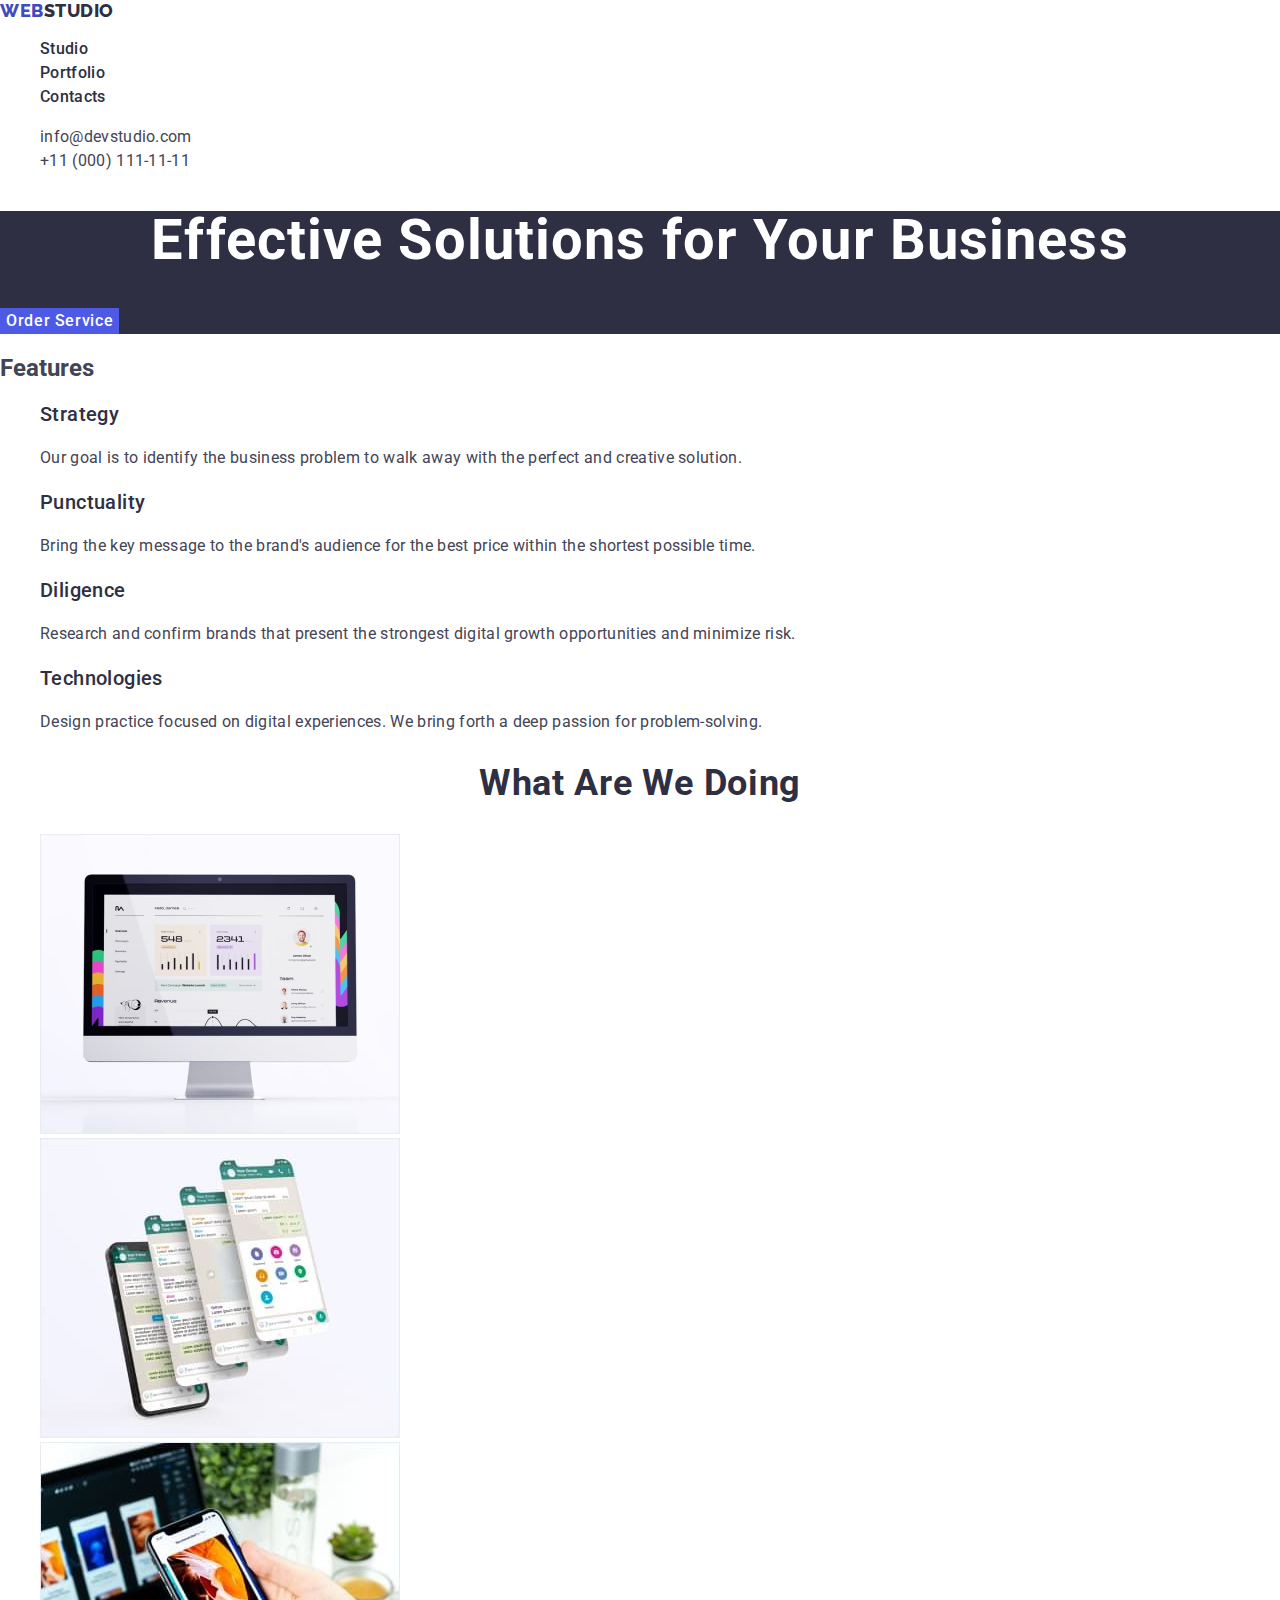
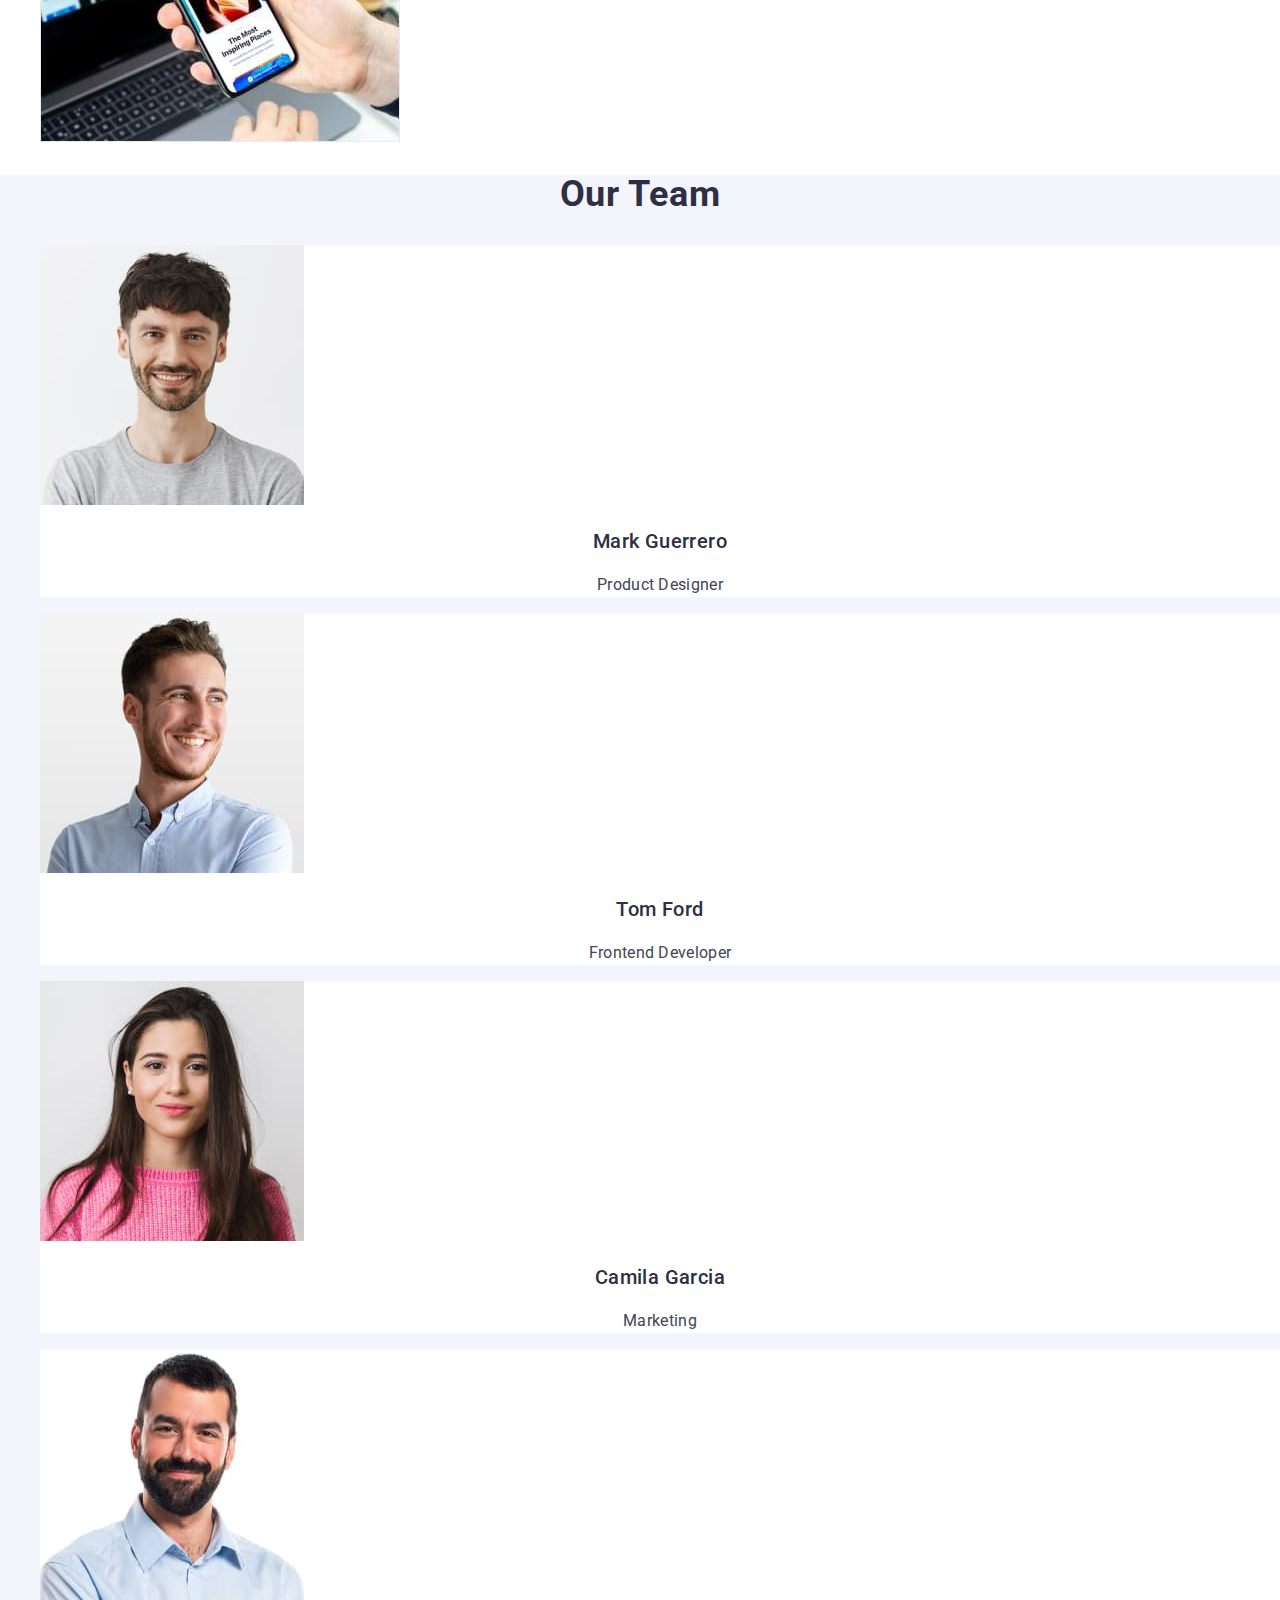
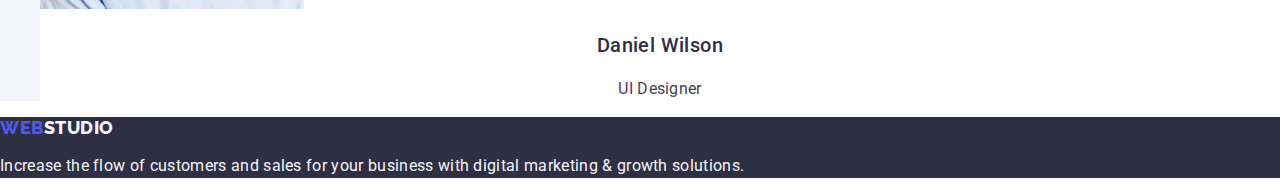
==== index.html @ fb6d283c "Initial commit" ====
<!DOCTYPE html>
<html lang="en">
  <head>
    <meta charset="UTF-8" />
    <meta name="description" content="Homework 1" />
    <title>Studio</title>

    <!-- Fonts -->
    <link rel="preconnect" href="https://fonts.googleapis.com" />
    <link rel="preconnect" href="https://fonts.gstatic.com" crossorigin />
    <link
      href="https://fonts.googleapis.com/css2?family=Raleway:wght@800&family=Roboto:wght@400;500;700;900&display=swap"
      rel="stylesheet"
    />

    <!-- Custom styles -->
    <link rel="stylesheet" href="./css/styles.css" />
  </head>
  <body class="body">
    <!-- Header -->
    <header class="header" id="home">
      <nav class="header-nav">
        <a class="header-logo-link link" href="./index.html"
          >WEB<span class="header-logo-text">Studio</span></a
        >
        <ul class="header-nav-list list">
          <li class="header-nav-item">
            <a class="header-nav-link link" href="./index.html">Studio</a>
          </li>
          <li class="header-nav-item">
            <a class="header-nav-link link" href="./portfolio.html">Portfolio</a>
          </li>
          <li class="header-nav-item">
            <a class="header-nav-link link" href="">Contacts</a>
          </li>
        </ul>
      </nav>
      <address class="header-adress">
        <ul class="header-adress-list list">
          <li class="header-adress-item">
            <a class="header-adress-link link" href="mailto:info@devstudio.com"
              >info@devstudio.com</a
            >
          </li>
          <li>
            <a class="header-adress-link link" href="tel:+110001111111">+11 (000) 111-11-11</a>
          </li>
        </ul>
      </address>
    </header>
    <main>
      <!--hero section-->
      <section class="hero-section">
        <h1 class="hero-section-title">Effective Solutions for Your Business</h1>
        <button class="hero-section-button" type="button">Order Service</button>
      </section>
    
    <!--Section 1-->
    <section class="features-section">
      <h2 class="features-section-title">Features</h2>
      <ul class="features-section-list list">
        <li class="features-section-element">
          <h3 class="features-section-element-title">Strategy</h3>
          <p class="features-section-element-description">
            Our goal is to identify the business problem to walk away with the perfect and creative
            solution.
          </p>
        </li>
        <li class="features-section-element">
          <h3 class="features-section-element-title">Punctuality</h3>
          <p class="features-section-element-description">
            Bring the key message to the brand's audience for the best price within the shortest
            possible time.
          </p>
        </li>
        <li class="features-section-element">
          <h3 class="features-section-element-title">Diligence</h3>
          <p class="features-section-element-description">
            Research and confirm brands that present the strongest digital growth opportunities and
            minimize risk.
          </p>
        </li>
        <li class="features-section-element">
          <h3 class="features-section-element-title">Technologies</h3>
          <p class="features-section-element-description">
            Design practice focused on digital experiences. We bring forth a deep passion for
            problem-solving.
          </p>
        </li>
      </ul>
    </section>

    <!--Section 2-->
    <section class="projects-section">
      <h2 class="projects-section-title">What are we doing</h2>
      <ul class="projects-section-list list">
        <li class="projects-section-element">
          <img
            class="projects-section-image"
            src="./images/whatWeAreDoing/image.jpg"
            alt="DESKTOPE"
            width="360"
            height="300"
          />
        </li>
        <li class="projects-section-element">
          <img
            class="projects-section-image"
            src="./images/whatWeAreDoing/rectangle2.jpg"
            alt="MOBILE APPS"
            width="360"
            height="300"
          />
        </li>
        <li class="projects-section-element">
          <img
            class="projects-section-image"
            src="./images/whatWeAreDoing/rectangle1.jpg"
            alt="BACK UP"
            width="360"
            height="300"
          />
        </li>
      </ul>
    </section>

    <!--SECTION 3-->
    <section class="team-section">
      <h2 class="team-section-title">Our Team</h2>
      <ul class="team-section-list list">
        <li class="team-section-element">
          <img
            class="team-section-image"
            src="./images/team/teamCard1.jpg"
            alt="Mark Guerrero"
            width="264"
            height="260"
          />
          <h3 class="team-section-name">Mark Guerrero</h3>
          <p class="team-section-position">Product Designer</p>
        </li>
        <li class="team-section-element">
          <img
            class="team-section-image"
            src="./images/team/teamCard2.jpg"
            alt="Tom Ford"
            width="264"
            height="260"
          />
          <h3 class="team-section-name">Tom Ford</h3>
          <p class="team-section-position">Frontend Developer</p>
        </li>
        <li class="team-section-element">
          <img
            class="team-section-image"
            src="./images/team/teamCard3.jpg"
            alt="Camila Garcia"
            width="264"
            height="260"
          />
          <h3 class="team-section-name">Camila Garcia</h3>
          <p class="team-section-position">Marketing</p>
        </li>
        <li class="team-section-element">
          <img
            class="team-section-image"
            src="./images/team/teamCard4.jpg"
            alt="Daniel Wilson"
            width="264"
            height="260"
          />
          <h3 class="team-section-name">Daniel Wilson</h3>
          <p class="team-section-position">UI Designer</p>
        </li>
      </ul>
    </section>
  </main>
    <!-- Footer section -->
    <footer class="footer">
      <a class="footer-logo-link link" href="./index.html"
        >WEB<span class="footer-logo-text">Studio</span></a
      >
      <p class="footer-subject">
        Increase the flow of customers and sales for your business with digital marketing & growth
        solutions.
      </p>
    </footer>
  </body>
</html>
---- css/styles.css ----
:root {
  /* Fonts */
  --roboto-font: 'Roboto', sans-serif;
  --raleway-font: "Raleway", sans-serif;
  --iris-cl: #4d5ae5;
  --ocean-cl: #404bbf;
  --navyblue-cl: #2e2f42;
  --green-cl: #31d0aa;
  --slate-cl: #434455;
  --lightslate-cl: #8e8f99;
  --cornflower-cl: #e7e9fc;
  --cloud-cl: #F4F4FD;
  --navyblue-modal-cl: #2e2f42;
  --dairy-cl: #fcfcfc;
  --white-cl: #fff;
}

.body {
  font-family: var(--roboto-font);
  background-color: var(--white-cl);
  color: var(--slate-cl);
  margin: 0;
}

button {
  background: none;
  border: none;
  cursor: pointer;
}

.list {
  list-style: none;
}

.link {
  text-decoration: none;
}

.header,
.footer {
}
.header-nav {
}
.header-logo-link,
.footer-logo-link {
  font-family: var(--raleway-font);
  font-size: 18px;
  font-weight: 800;
  line-height: 1.17;
  letter-spacing: 0.54px;
  text-transform:uppercase;
  text-align: left;
  color: var(--iris-cl);
}

.header-logo-link:hover,
.header-logo-link:focus {
  color: var(--ocean-cl);
}

.header-logo-text {
  color: var(--navyblue-cl);
  font-family: var(--raleway-font-cl);
}

.footer-logo-text {
  font-family: var(--raleway-font-cl);
  color: var(--cloud-cl);
}

.header-nav-list {
}


.header-nav-list .header-nav-link a:hover,
.header-nav-list .header-nav-link a:focus,
.header-adress-list .header-adress-item a:hover,
.header-adress-list .header-adress-item a:focus {
  color:var(--ocean-cl);
}



.header-nav-item {
}
.header-nav-link {
font-size: 16px;
font-weight: 500;
line-height: 1.5;
letter-spacing: 0.02em;
text-align: left;
color: var(--navyblue-cl);
}

.header-nav-link:hover,
.header-nav-link:focus { 
  color: var(--ocean-cl);
}

.header-adress {
  font-size: 16px;
  line-height: 24px;
  letter-spacing: 0.02em;
  text-align: left;
  color: var(--slate-cl);
  font-style: normal 
}
.header-adress-item {
}
.header-adress-link {
  font-size: 16px;
  line-height: 24px;
  letter-spacing: 0.02em;
  text-align: left;
  color: var(--slate-cl);
}

.hero-section {
  background-color: var(--navyblue-cl);
}
.hero-section-title {
  font-size: 56px;
  font-weight: 700;
  line-height: 1.07em;
  letter-spacing: 0.02em;
  text-align: center;
  color: var(--white-cl);
}
.hero-section-button {
  font-family: inherit;
  font-size: 16px;
  font-weight: 500;
  line-height: 24px;
  letter-spacing: 0.04em;
  text-align: left;
  background-color: var(--iris-cl);
  color: var(--white-cl);
}

.hero-section-button:hover,
.hero-section-button:focus {
  background-color: var(--ocean-cl);
}

.features-section {
}
.features-section-title {
}
.features-section-list {
}
.features-section-element {
}
.features-section-element-title {
  font-size: 20px;
  font-weight: 500;
  line-height: 24px;
  letter-spacing: 0.02em;
  text-align: left;
  color: var(--navyblue-cl);
}
.features-section-element-description {
  font-size: 16px;
  line-height: 24px;
  letter-spacing: 0.02em;
  text-align: left;
  color: var(--slate-cl);
}
.projects-section {
}

.projects-section-title,
.team-section-title {
  font-size: 36px;
  font-weight: 700;
  line-height: 1.11em;
  letter-spacing: 0.02em;
  text-align: center;
  color: var(--navyblue-cl);
  text-transform:capitalize;
}


.projects-section-list {
}
.projects-section-element {
}
.projects-section-image {
}
.team-section {
  background-color: var(--cloud-cl);
}

.team-section-list {
}
.team-section-element {
  background-color: var(--white-cl);
}
.team-section-image {
}
.team-section-name {
  font-size: 20px;
  font-weight: 500;
  line-height: 24px;
  letter-spacing: 0.02em;
  text-align: center;
  color: var(--navyblue-cl);
}
.team-section-position {
  font-size: 16px;
  line-height: 24px;
  letter-spacing: 0.02em;
  text-align: center;
}

.footer {
  background-color: var(--navyblue-cl);
}

.footer,
.footer-subject {
  color: var(--cloud-cl);
}

.footer-subject {
  font-size: 16px;
  line-height: 1.5;
  letter-spacing: 0.02em;
}

/* portfolio css style*/

.header-nav {
}

.header-nav-list {
}
.header-nav-item {
}
.header-nav-link {
}
.header-adress {
}
.list {
}
.header-adress-item {
}
.header-adress-link {
}
.filters {
}

.filters-buttons-item {
}
.filters-buttons-element:hover,
.filters-buttons-element:focus {
  color: var(--white-cl);
  background-color: var(--ocean-cl);
}

.filters-buttons-element {
  font-size: 16px;
  font-weight: 500;
  line-height: 24px;
  letter-spacing: 0.04em;
  text-align: center;
  background-color: var(--cloud-cl);
  color: var(--iris-cl);
  font-family: var(--roboto-font);
}

.filters-buttons-list {
  list-style:none;
}

.filter-active {
}
.grid {
}
.grid-item {
}
.grid-item-image {
}
.grid-item-title {
  font-size: 20px;
  font-weight: 500;
  line-height: 1.2em;
  letter-spacing: 0.02em;
  text-align: left;
  color: var(--navyblue-cl);
}

.grid-item-subtitle {
  font-size: 16px;
  line-height: 24px;
  letter-spacing: 0.02em;
  text-align: left;
  color: var(--slate-cl);
}
.footer-subject {
}
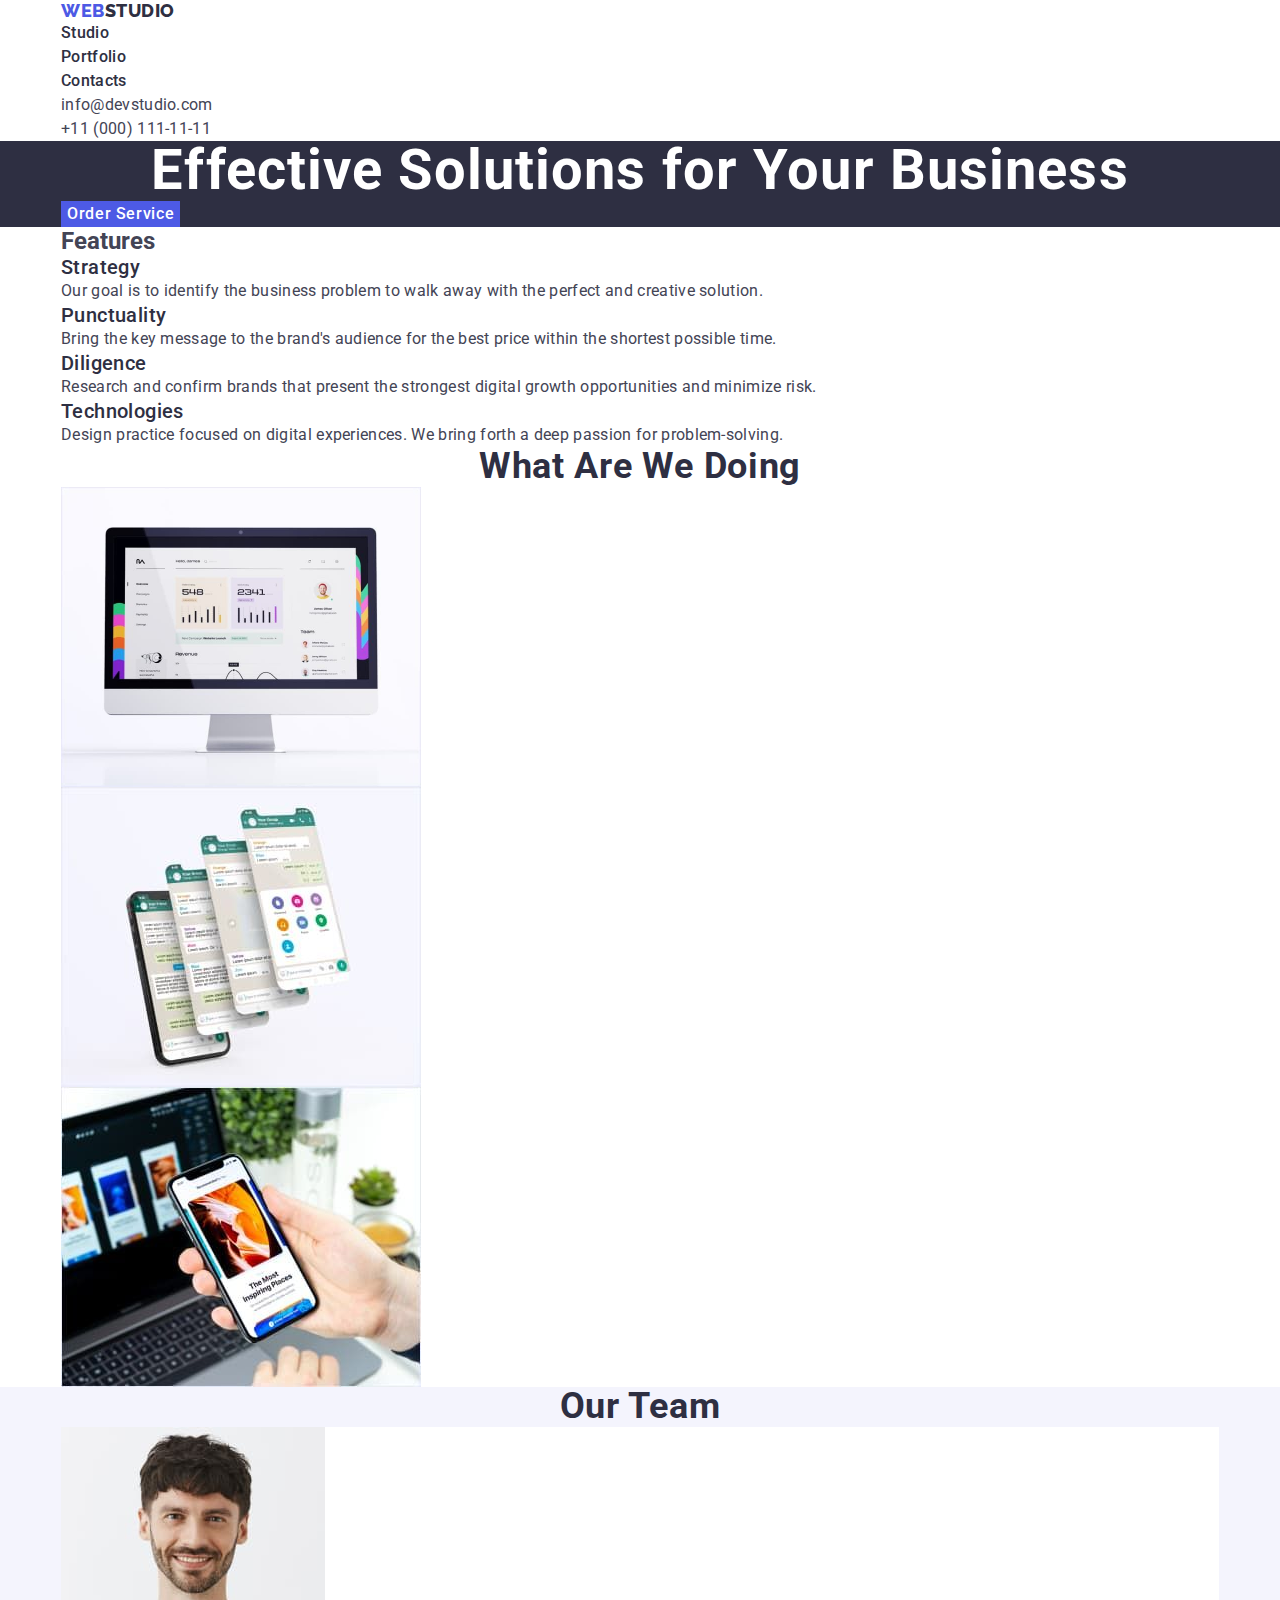
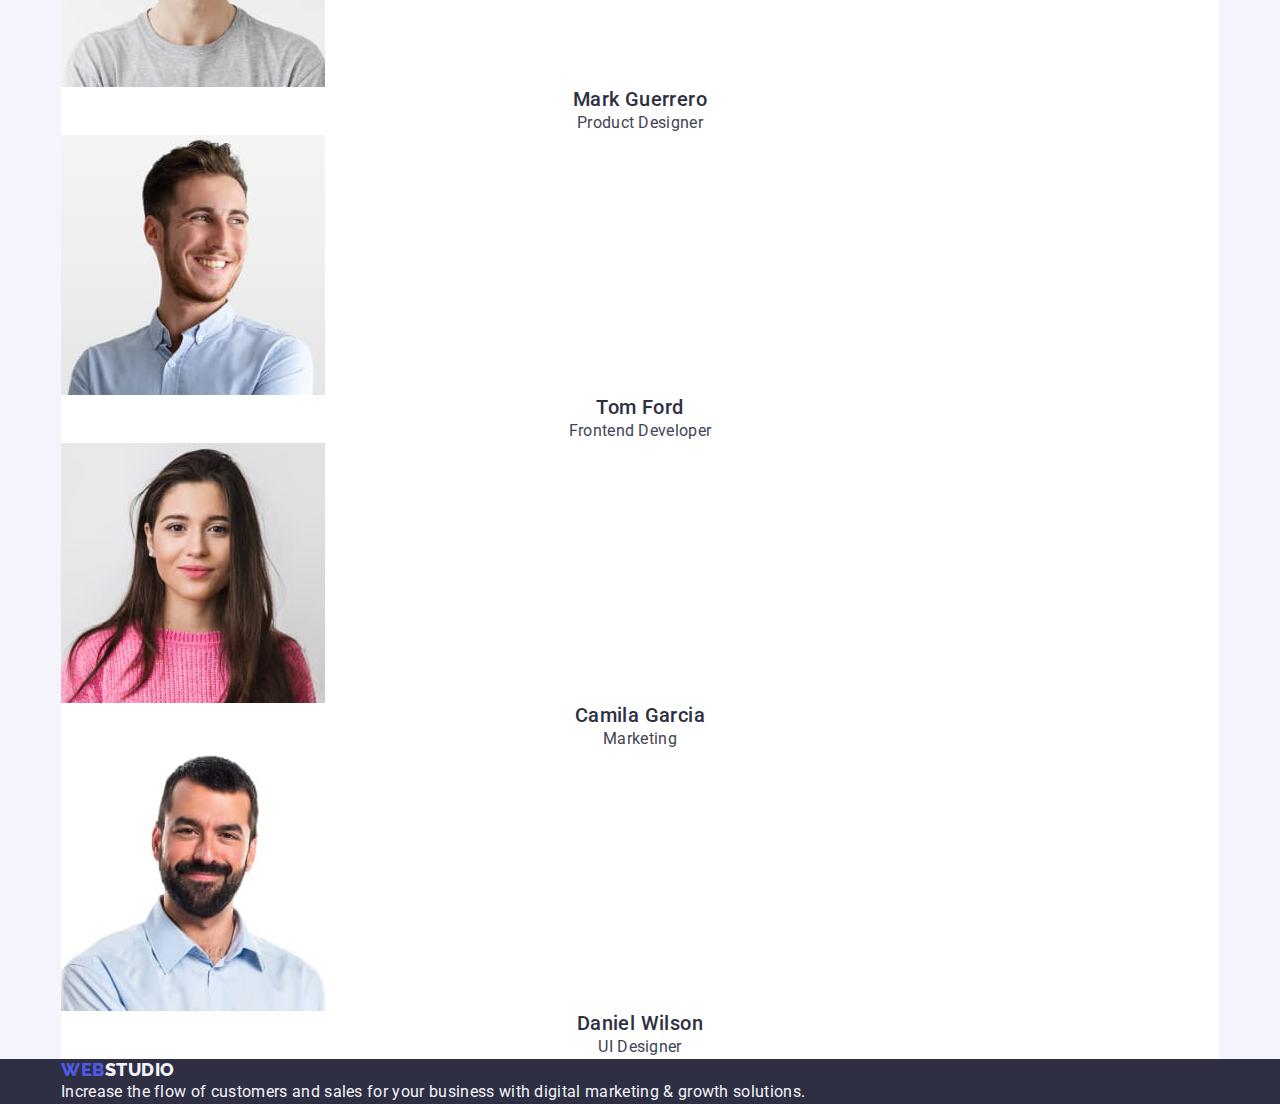
==== commit 3a1581ce: "first part of homework" ====
--- a/index.html
+++ b/index.html
@@ -12,13 +12,21 @@
       href="https://fonts.googleapis.com/css2?family=Raleway:wght@800&family=Roboto:wght@400;500;700;900&display=swap"
       rel="stylesheet"
     />
-
+    <!--modern-normalize-->
+    <link
+      rel="stylesheet"
+      href="https://cdnjs.cloudflare.com/ajax/libs/modern-normalize/2.0.0/modern-normalize.min.css"
+      integrity="sha512-4xo8blKMVCiXpTaLzQSLSw3KFOVPWhm/TRtuPVc4WG6kUgjH6J03IBuG7JZPkcWMxJ5huwaBpOpnwYElP/m6wg=="
+      crossorigin="anonymous"
+      referrerpolicy="no-referrer"
+    />
     <!-- Custom styles -->
     <link rel="stylesheet" href="./css/styles.css" />
   </head>
   <body class="body">
     <!-- Header -->
     <header class="header" id="home">
+      <div class = "header-container container">
       <nav class="header-nav">
         <a class="header-logo-link link" href="./index.html"
           >WEB<span class="header-logo-text">Studio</span></a
@@ -47,136 +55,146 @@
           </li>
         </ul>
       </address>
+    </div>
     </header>
     <main>
       <!--hero section-->
       <section class="hero-section">
+        <div class="container">
         <h1 class="hero-section-title">Effective Solutions for Your Business</h1>
         <button class="hero-section-button" type="button">Order Service</button>
-      </section>
-    
-    <!--Section 1-->
-    <section class="features-section">
-      <h2 class="features-section-title">Features</h2>
-      <ul class="features-section-list list">
-        <li class="features-section-element">
-          <h3 class="features-section-element-title">Strategy</h3>
-          <p class="features-section-element-description">
-            Our goal is to identify the business problem to walk away with the perfect and creative
-            solution.
-          </p>
-        </li>
-        <li class="features-section-element">
-          <h3 class="features-section-element-title">Punctuality</h3>
-          <p class="features-section-element-description">
-            Bring the key message to the brand's audience for the best price within the shortest
-            possible time.
-          </p>
-        </li>
-        <li class="features-section-element">
-          <h3 class="features-section-element-title">Diligence</h3>
-          <p class="features-section-element-description">
-            Research and confirm brands that present the strongest digital growth opportunities and
-            minimize risk.
-          </p>
-        </li>
-        <li class="features-section-element">
-          <h3 class="features-section-element-title">Technologies</h3>
-          <p class="features-section-element-description">
-            Design practice focused on digital experiences. We bring forth a deep passion for
-            problem-solving.
-          </p>
-        </li>
-      </ul>
-    </section>
-
-    <!--Section 2-->
-    <section class="projects-section">
-      <h2 class="projects-section-title">What are we doing</h2>
-      <ul class="projects-section-list list">
-        <li class="projects-section-element">
-          <img
-            class="projects-section-image"
-            src="./images/whatWeAreDoing/image.jpg"
-            alt="DESKTOPE"
-            width="360"
-            height="300"
-          />
-        </li>
-        <li class="projects-section-element">
-          <img
-            class="projects-section-image"
-            src="./images/whatWeAreDoing/rectangle2.jpg"
-            alt="MOBILE APPS"
-            width="360"
-            height="300"
-          />
-        </li>
-        <li class="projects-section-element">
-          <img
-            class="projects-section-image"
-            src="./images/whatWeAreDoing/rectangle1.jpg"
-            alt="BACK UP"
-            width="360"
-            height="300"
-          />
-        </li>
-      </ul>
-    </section>
-
-    <!--SECTION 3-->
-    <section class="team-section">
-      <h2 class="team-section-title">Our Team</h2>
-      <ul class="team-section-list list">
-        <li class="team-section-element">
-          <img
-            class="team-section-image"
-            src="./images/team/teamCard1.jpg"
-            alt="Mark Guerrero"
-            width="264"
-            height="260"
-          />
-          <h3 class="team-section-name">Mark Guerrero</h3>
-          <p class="team-section-position">Product Designer</p>
-        </li>
-        <li class="team-section-element">
-          <img
-            class="team-section-image"
-            src="./images/team/teamCard2.jpg"
-            alt="Tom Ford"
-            width="264"
-            height="260"
-          />
-          <h3 class="team-section-name">Tom Ford</h3>
-          <p class="team-section-position">Frontend Developer</p>
-        </li>
-        <li class="team-section-element">
-          <img
-            class="team-section-image"
-            src="./images/team/teamCard3.jpg"
-            alt="Camila Garcia"
-            width="264"
-            height="260"
-          />
-          <h3 class="team-section-name">Camila Garcia</h3>
-          <p class="team-section-position">Marketing</p>
-        </li>
-        <li class="team-section-element">
-          <img
-            class="team-section-image"
-            src="./images/team/teamCard4.jpg"
-            alt="Daniel Wilson"
-            width="264"
-            height="260"
-          />
-          <h3 class="team-section-name">Daniel Wilson</h3>
-          <p class="team-section-position">UI Designer</p>
-        </li>
-      </ul>
-    </section>
-  </main>
+      </div>
+      </section>
+
+      <!--Section 1-->
+      <section class="features-section">
+        <div class="container hero-container">
+        <h2 class="features-section-title">Features</h2>
+        <ul class="features-section-list list">
+          <li class="features-section-element">
+            <h3 class="features-section-element-title">Strategy</h3>
+            <p class="features-section-element-description">
+              Our goal is to identify the business problem to walk away with the perfect and
+              creative solution.
+            </p>
+          </li>
+          <li class="features-section-element">
+            <h3 class="features-section-element-title">Punctuality</h3>
+            <p class="features-section-element-description">
+              Bring the key message to the brand's audience for the best price within the shortest
+              possible time.
+            </p>
+          </li>
+          <li class="features-section-element">
+            <h3 class="features-section-element-title">Diligence</h3>
+            <p class="features-section-element-description">
+              Research and confirm brands that present the strongest digital growth opportunities
+              and minimize risk.
+            </p>
+          </li>
+          <li class="features-section-element">
+            <h3 class="features-section-element-title">Technologies</h3>
+            <p class="features-section-element-description">
+              Design practice focused on digital experiences. We bring forth a deep passion for
+              problem-solving.
+            </p>
+          </li>
+        </ul>
+        </div>
+      </section>
+
+      <!--Section 2-->
+      <section class="projects-section">
+        <div class="container">
+        <h2 class="projects-section-title">What are we doing</h2>
+        <ul class="projects-section-list list">
+          <li class="projects-section-element">
+            <img
+              class="projects-section-image"
+              src="./images/whatWeAreDoing/image.jpg"
+              alt="DESKTOPE"
+              width="360"
+              height="300"
+            />
+          </li>
+          <li class="projects-section-element">
+            <img
+              class="projects-section-image"
+              src="./images/whatWeAreDoing/rectangle2.jpg"
+              alt="MOBILE APPS"
+              width="360"
+              height="300"
+            />
+          </li>
+          <li class="projects-section-element">
+            <img
+              class="projects-section-image"
+              src="./images/whatWeAreDoing/rectangle1.jpg"
+              alt="BACK UP"
+              width="360"
+              height="300"
+            />
+          </li>
+        </ul>
+      </div>
+      </section>
+
+      <!--SECTION 3-->
+      <section class="team-section">
+        <div class="container">
+        <h2 class="team-section-title">Our Team</h2>
+        <ul class="team-section-list list">
+          <li class="team-section-element">
+            <img
+              class="team-section-image"
+              src="./images/team/teamCard1.jpg"
+              alt="Mark Guerrero"
+              width="264"
+              height="260"
+            />
+            <h3 class="team-section-name">Mark Guerrero</h3>
+            <p class="team-section-position">Product Designer</p>
+          </li>
+          <li class="team-section-element">
+            <img
+              class="team-section-image"
+              src="./images/team/teamCard2.jpg"
+              alt="Tom Ford"
+              width="264"
+              height="260"
+            />
+            <h3 class="team-section-name">Tom Ford</h3>
+            <p class="team-section-position">Frontend Developer</p>
+          </li>
+          <li class="team-section-element">
+            <img
+              class="team-section-image"
+              src="./images/team/teamCard3.jpg"
+              alt="Camila Garcia"
+              width="264"
+              height="260"
+            />
+            <h3 class="team-section-name">Camila Garcia</h3>
+            <p class="team-section-position">Marketing</p>
+          </li>
+          <li class="team-section-element">
+            <img
+              class="team-section-image"
+              src="./images/team/teamCard4.jpg"
+              alt="Daniel Wilson"
+              width="264"
+              height="260"
+            />
+            <h3 class="team-section-name">Daniel Wilson</h3>
+            <p class="team-section-position">UI Designer</p>
+          </li>
+        </ul>
+      </section>
+    </div>
+    </main>
     <!-- Footer section -->
     <footer class="footer">
+      <div class="container">
       <a class="footer-logo-link link" href="./index.html"
         >WEB<span class="footer-logo-text">Studio</span></a
       >
@@ -184,6 +202,7 @@
         Increase the flow of customers and sales for your business with digital marketing & growth
         solutions.
       </p>
+    </div>
     </footer>
   </body>
 </html>
--- a/css/styles.css
+++ b/css/styles.css
@@ -15,6 +15,14 @@
   --white-cl: #fff;
 }
 
+/*reset*/
+h1, h2, h3, h4, h5, h6, 
+p, 
+ul {
+  margin: 0;
+  padding: 0;
+}
+
 .body {
   font-family: var(--roboto-font);
   background-color: var(--white-cl);
@@ -28,12 +36,25 @@
   cursor: pointer;
 }
 
+img {
+  display: block;
+}
+
+.container {
+  width: 1158px ;
+  padding: 0 15px ;
+  margin: 0 auto;
+}
+
 .list {
   list-style: none;
+  margin: 0;
+  padding-left: 0;
 }
 
 .link {
   text-decoration: none;
+  display: inline-block;
 }
 
 .header,
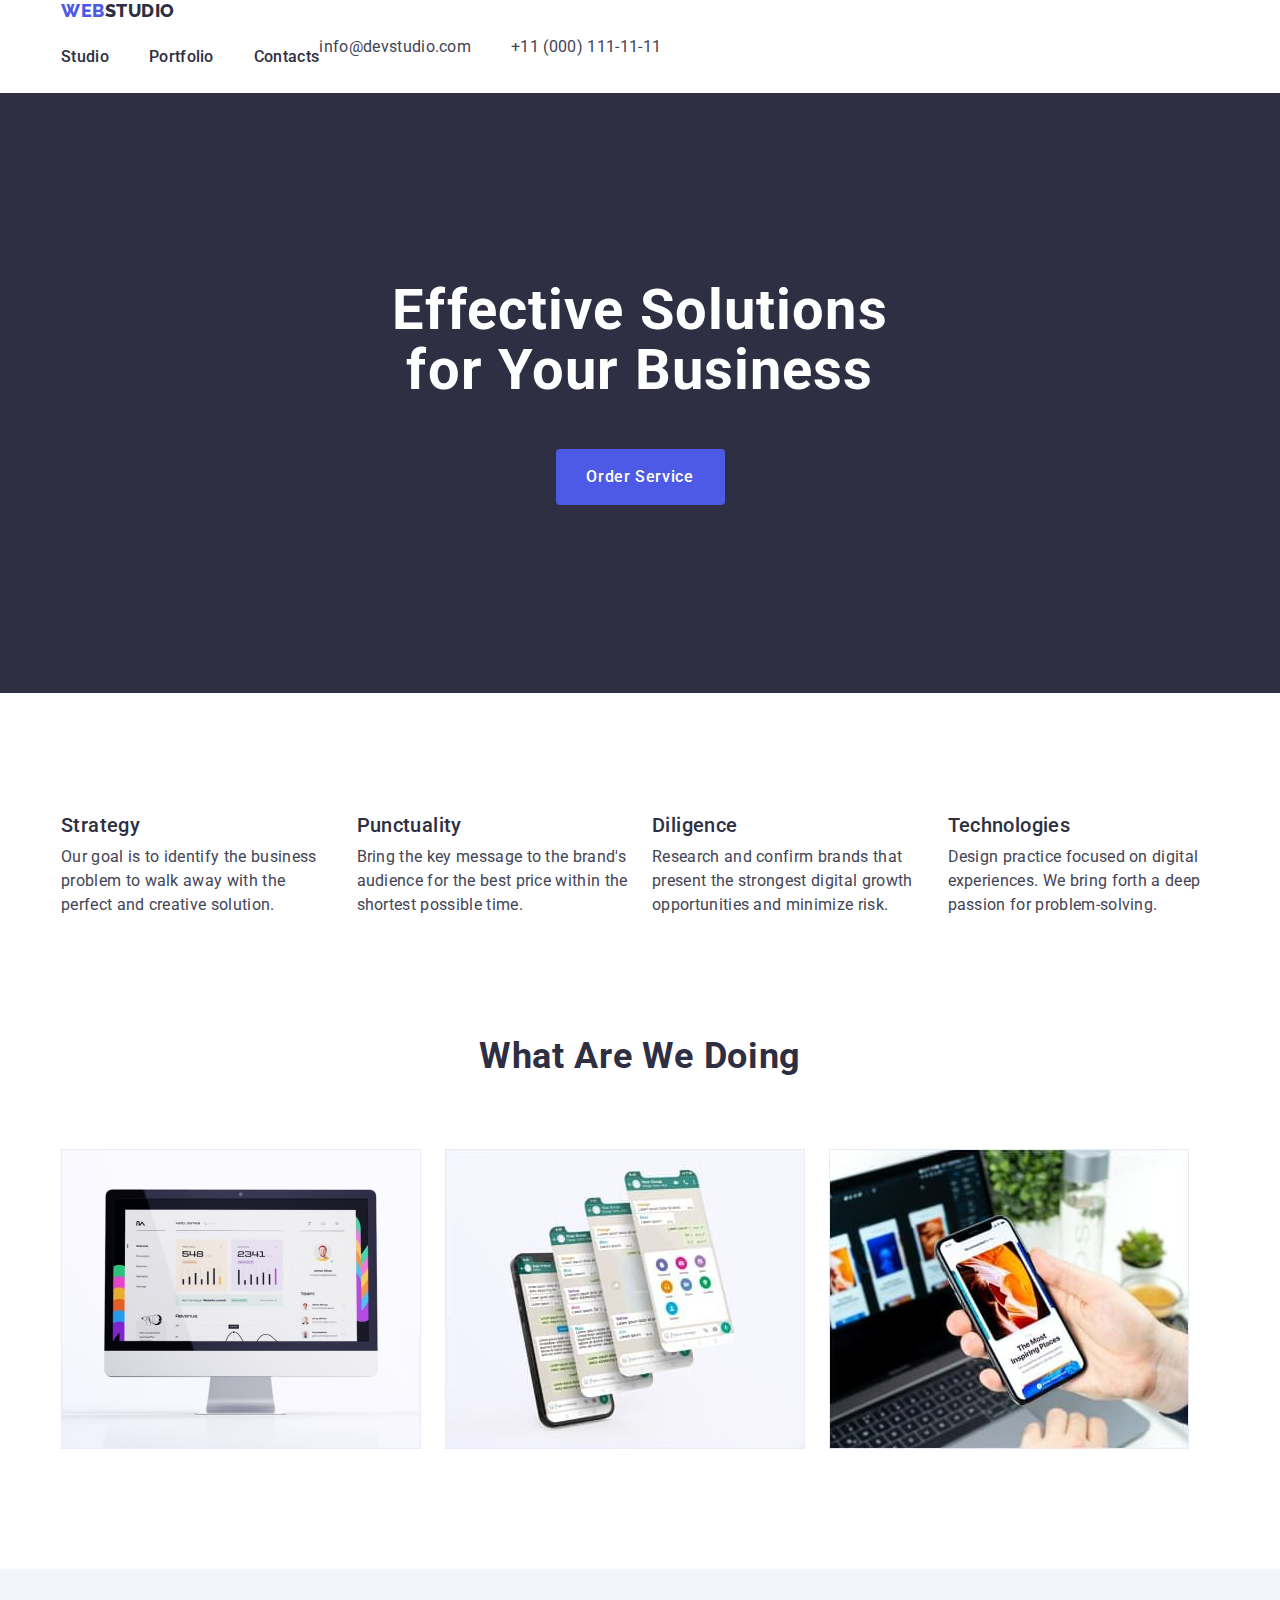
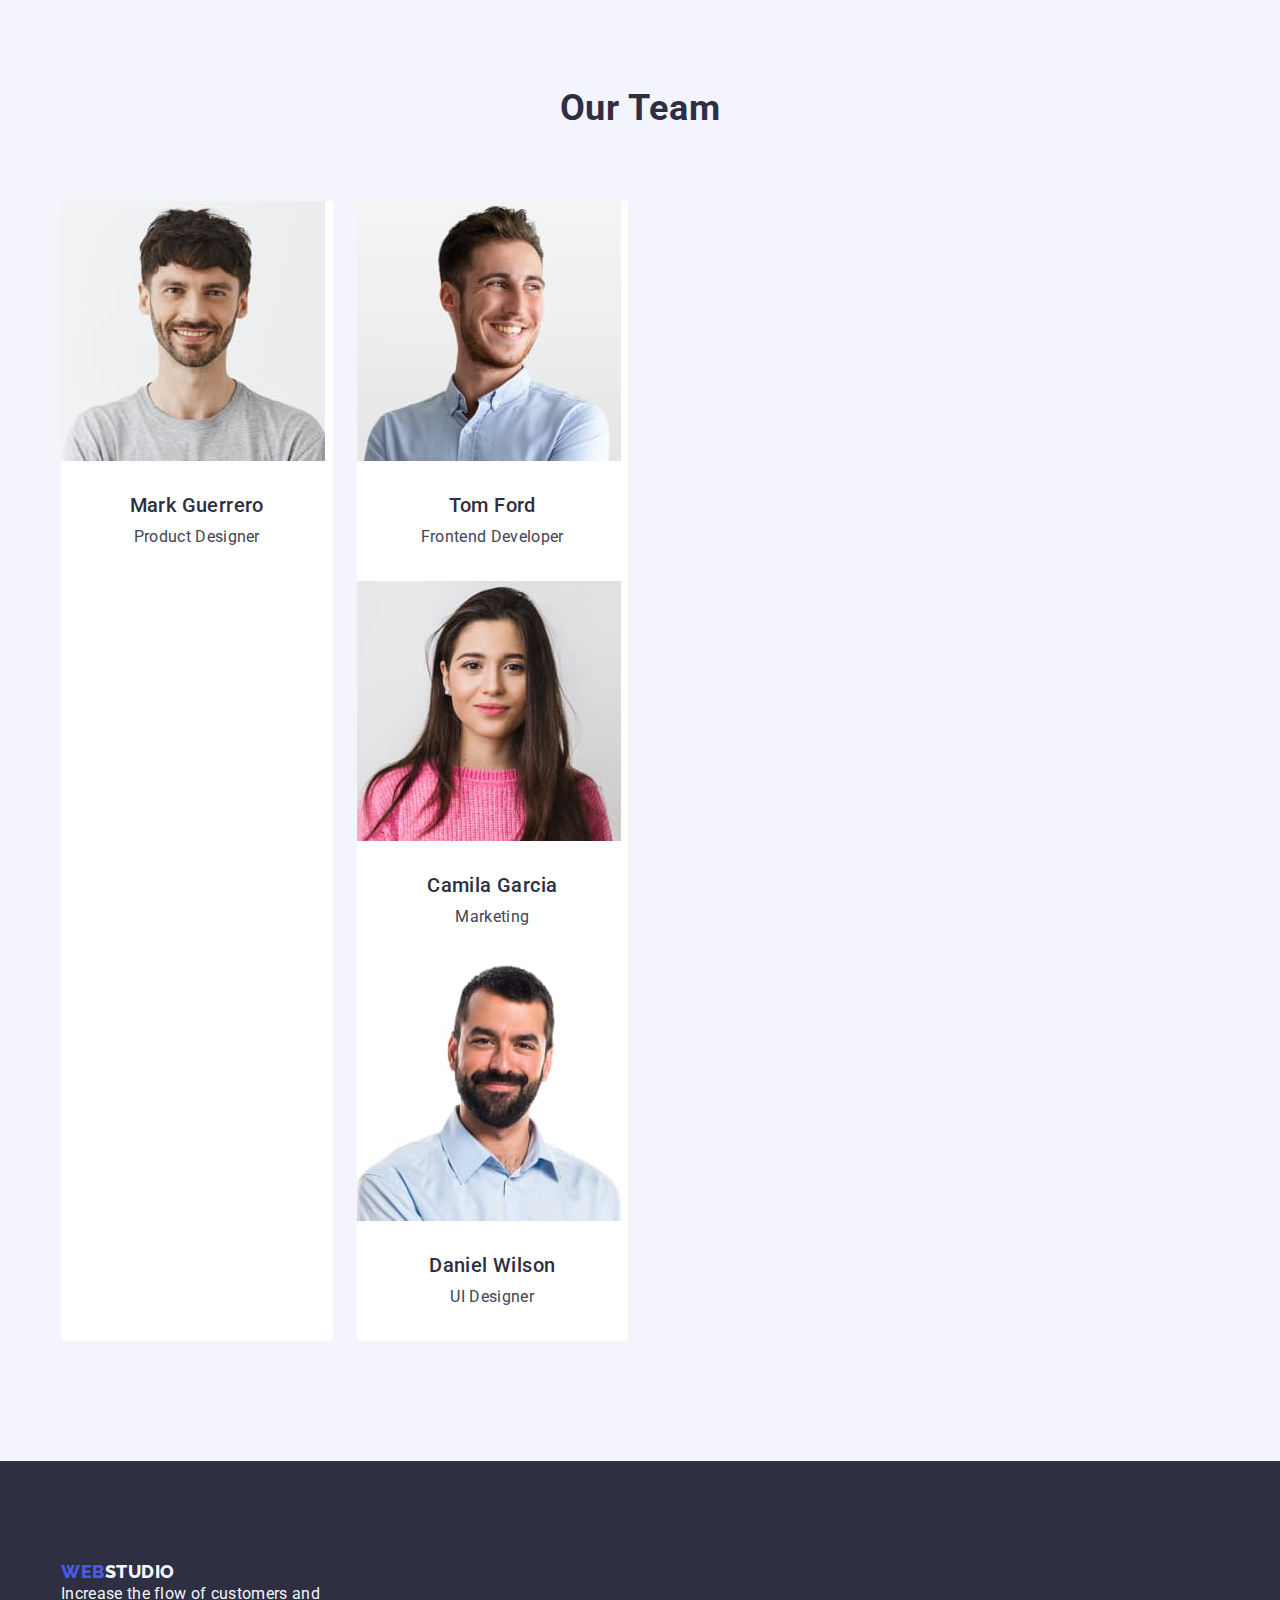
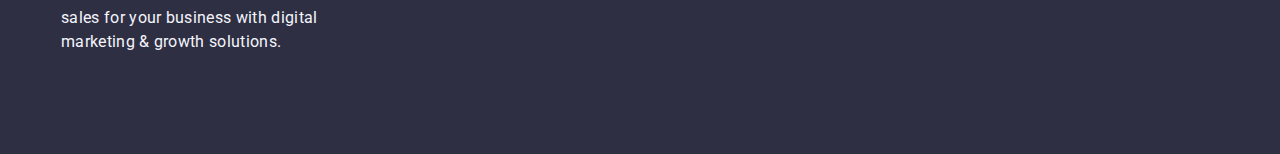
==== commit 014214f9: "to check" ====
--- a/index.html
+++ b/index.html
@@ -152,10 +152,12 @@
               width="264"
               height="260"
             />
+            <div class ="team-member">
             <h3 class="team-section-name">Mark Guerrero</h3>
             <p class="team-section-position">Product Designer</p>
-          </li>
-          <li class="team-section-element">
+            </div>
+          </li>
+          <div class="team-section-element">
             <img
               class="team-section-image"
               src="./images/team/teamCard2.jpg"
@@ -163,8 +165,10 @@
               width="264"
               height="260"
             />
+            <div class ="team-member">
             <h3 class="team-section-name">Tom Ford</h3>
             <p class="team-section-position">Frontend Developer</p>
+          </div>
           </li>
           <li class="team-section-element">
             <img
@@ -174,8 +178,10 @@
               width="264"
               height="260"
             />
+            <div class ="team-member">
             <h3 class="team-section-name">Camila Garcia</h3>
             <p class="team-section-position">Marketing</p>
+            </div>
           </li>
           <li class="team-section-element">
             <img
@@ -185,8 +191,10 @@
               width="264"
               height="260"
             />
+            <div class ="team-member">
             <h3 class="team-section-name">Daniel Wilson</h3>
             <p class="team-section-position">UI Designer</p>
+            </div>
           </li>
         </ul>
       </section>
--- a/css/styles.css
+++ b/css/styles.css
@@ -31,6 +31,7 @@
 }
 
 button {
+  font: var(--roboto-font);
   background: none;
   border: none;
   cursor: pointer;
@@ -46,31 +47,46 @@
   margin: 0 auto;
 }
 
+.header .container{
+  display: flex;
+  align-items: center;
+}
+
 .list {
   list-style: none;
   margin: 0;
   padding-left: 0;
+ 
 }
 
 .link {
   text-decoration: none;
-  display: inline-block;
-}
-
-.header,
+  
+}
+
+.header{
+border-bottom: 1px solid var(--cornflower);
+}
+
+.header-adress-list{
+  display: flex;
+  gap: 40px;
+}
+
 .footer {
 }
 .header-nav {
 }
 .header-logo-link,
 .footer-logo-link {
+  display: inline-block;
   font-family: var(--raleway-font);
   font-size: 18px;
   font-weight: 800;
   line-height: 1.17;
   letter-spacing: 0.54px;
   text-transform:uppercase;
-  text-align: left;
+  /*text-align: left;*/
   color: var(--iris-cl);
 }
 
@@ -90,6 +106,8 @@
 }
 
 .header-nav-list {
+  display: flex;
+  gap: 40px;
 }
 
 
@@ -111,6 +129,8 @@
 letter-spacing: 0.02em;
 text-align: left;
 color: var(--navyblue-cl);
+padding: 24px 0;
+display: block;
 }
 
 .header-nav-link:hover,
@@ -134,10 +154,14 @@
   letter-spacing: 0.02em;
   text-align: left;
   color: var(--slate-cl);
+  padding: 24px 0;
+  display: block;
 }
 
 .hero-section {
   background-color: var(--navyblue-cl);
+  padding: 188px 0;
+
 }
 .hero-section-title {
   font-size: 56px;
@@ -146,6 +170,10 @@
   letter-spacing: 0.02em;
   text-align: center;
   color: var(--white-cl);
+  max-width: 496px;
+  margin-right: auto;
+  margin-left: auto;
+  margin-bottom: 48px;
 }
 .hero-section-button {
   font-family: inherit;
@@ -153,9 +181,17 @@
   font-weight: 500;
   line-height: 24px;
   letter-spacing: 0.04em;
-  text-align: left;
   background-color: var(--iris-cl);
   color: var(--white-cl);
+  cursor: pointer;
+  display: block;
+  min-width: 169px;
+  height: 56px;
+  border: none;
+  border-radius: 4px;
+  margin-right: auto;
+  margin-left: auto;
+
 }
 
 .hero-section-button:hover,
@@ -164,57 +200,104 @@
 }
 
 .features-section {
+  padding-top: 120px;
+  padding-bottom: 120px;
 }
 .features-section-title {
-}
+  position: absolute;
+  width: 1px;
+  height: 1px;
+  margin: -1px;
+  border: 0;
+  padding: 0;
+  white-space: nowrap;
+  clip-path: inset(100%);
+  clip: rect(0 0 0 0);
+  overflow: hidden
+}
+
 .features-section-list {
+  list-style: none;
+  display: flex;
+  gap: 24px;
+
 }
 .features-section-element {
+  margin: 0;
+  padding-left: 0;
+  width: calc((100% - 72px) / 4);
+
 }
 .features-section-element-title {
   font-size: 20px;
   font-weight: 500;
   line-height: 24px;
   letter-spacing: 0.02em;
-  text-align: left;
-  color: var(--navyblue-cl);
+  /*text-align: left;*/
+  color: var(--navyblue-cl);
+  margin-bottom: 8px;
 }
 .features-section-element-description {
   font-size: 16px;
   line-height: 24px;
   letter-spacing: 0.02em;
-  text-align: left;
+  /*text-align: left;*/
   color: var(--slate-cl);
 }
 .projects-section {
-}
-
-.projects-section-title,
+  padding-bottom: 120px;
+}
+
+.projects-section-title{
+  font-size: 36px;
+  line-height: 1.11em;
+  letter-spacing: 0.02em;
+  text-align: center;
+  color: var(--navyblue-cl);
+  text-transform:capitalize;
+  margin-bottom: 72px;
+}
 .team-section-title {
   font-size: 36px;
-  font-weight: 700;
   line-height: 1.11em;
   letter-spacing: 0.02em;
   text-align: center;
   color: var(--navyblue-cl);
   text-transform:capitalize;
+  margin-bottom: 72px;
 }
 
 
 .projects-section-list {
+  display: flex;
+  gap: 24px;
 }
 .projects-section-element {
+  flex-basis: calc((100% - 3 * 24px) / 4);
+  margin: 0;
+  padding-left: 0;
 }
 .projects-section-image {
 }
+
+.team-member{
+  padding: 32px 0;
+}
+
+
 .team-section {
   background-color: var(--cloud-cl);
+  padding: 120px 0;
 }
 
 .team-section-list {
+  display: flex;
+  gap: 24px;
 }
 .team-section-element {
   background-color: var(--white-cl);
+  flex-basis: calc((100% - 3 * 24px) / 4);
+  border-radius: 0px 0px 4px 4px;
 }
 .team-section-image {
 }
@@ -225,16 +308,20 @@
   letter-spacing: 0.02em;
   text-align: center;
   color: var(--navyblue-cl);
+  margin-bottom: 8px;
+
 }
 .team-section-position {
   font-size: 16px;
   line-height: 24px;
   letter-spacing: 0.02em;
   text-align: center;
+  color: var(--slate-cl)
 }
 
 .footer {
   background-color: var(--navyblue-cl);
+  padding: 100px 0;
 }
 
 .footer,
@@ -246,10 +333,16 @@
   font-size: 16px;
   line-height: 1.5;
   letter-spacing: 0.02em;
+  max-width: 264px;
 }
 
 /* portfolio css style*/
 
+.div-filters-item {
+  padding: 32px 16px;
+  border: 1px solid #e7e9fc;
+  border-top: none;
+}
 .header-nav {
 }
 
@@ -268,6 +361,7 @@
 .header-adress-link {
 }
 .filters {
+  padding: 96px 0 120px 0;
 }
 
 .filters-buttons-item {
@@ -276,6 +370,7 @@
 .filters-buttons-element:focus {
   color: var(--white-cl);
   background-color: var(--ocean-cl);
+  border: 1px solid transparent;
 }
 
 .filters-buttons-element {
@@ -287,17 +382,29 @@
   background-color: var(--cloud-cl);
   color: var(--iris-cl);
   font-family: var(--roboto-font);
+  cursor: pointer;
+  padding: 12px 24px;
+  border: 1px solid #e7e9fc;
+  border-radius: 4px;
 }
 
 .filters-buttons-list {
-  list-style:none;
+  display: flex;
+  justify-content: center;
+  gap: 24px;
+  margin-bottom: 72px;
 }
 
 .filter-active {
 }
 .grid {
+  display: flex;
+  flex-wrap: wrap;
+  column-gap: 24px;
+  row-gap: 48px;
 }
 .grid-item {
+  width: calc((100% - 48px) / 3);
 }
 .grid-item-image {
 }
@@ -306,8 +413,9 @@
   font-weight: 500;
   line-height: 1.2em;
   letter-spacing: 0.02em;
-  text-align: left;
-  color: var(--navyblue-cl);
+ /* text-align: left;*/
+  color: var(--navyblue-cl);
+  margin-bottom: 8px;
 }
 
 .grid-item-subtitle {
@@ -317,5 +425,4 @@
   text-align: left;
   color: var(--slate-cl);
 }
-.footer-subject {
-}
+
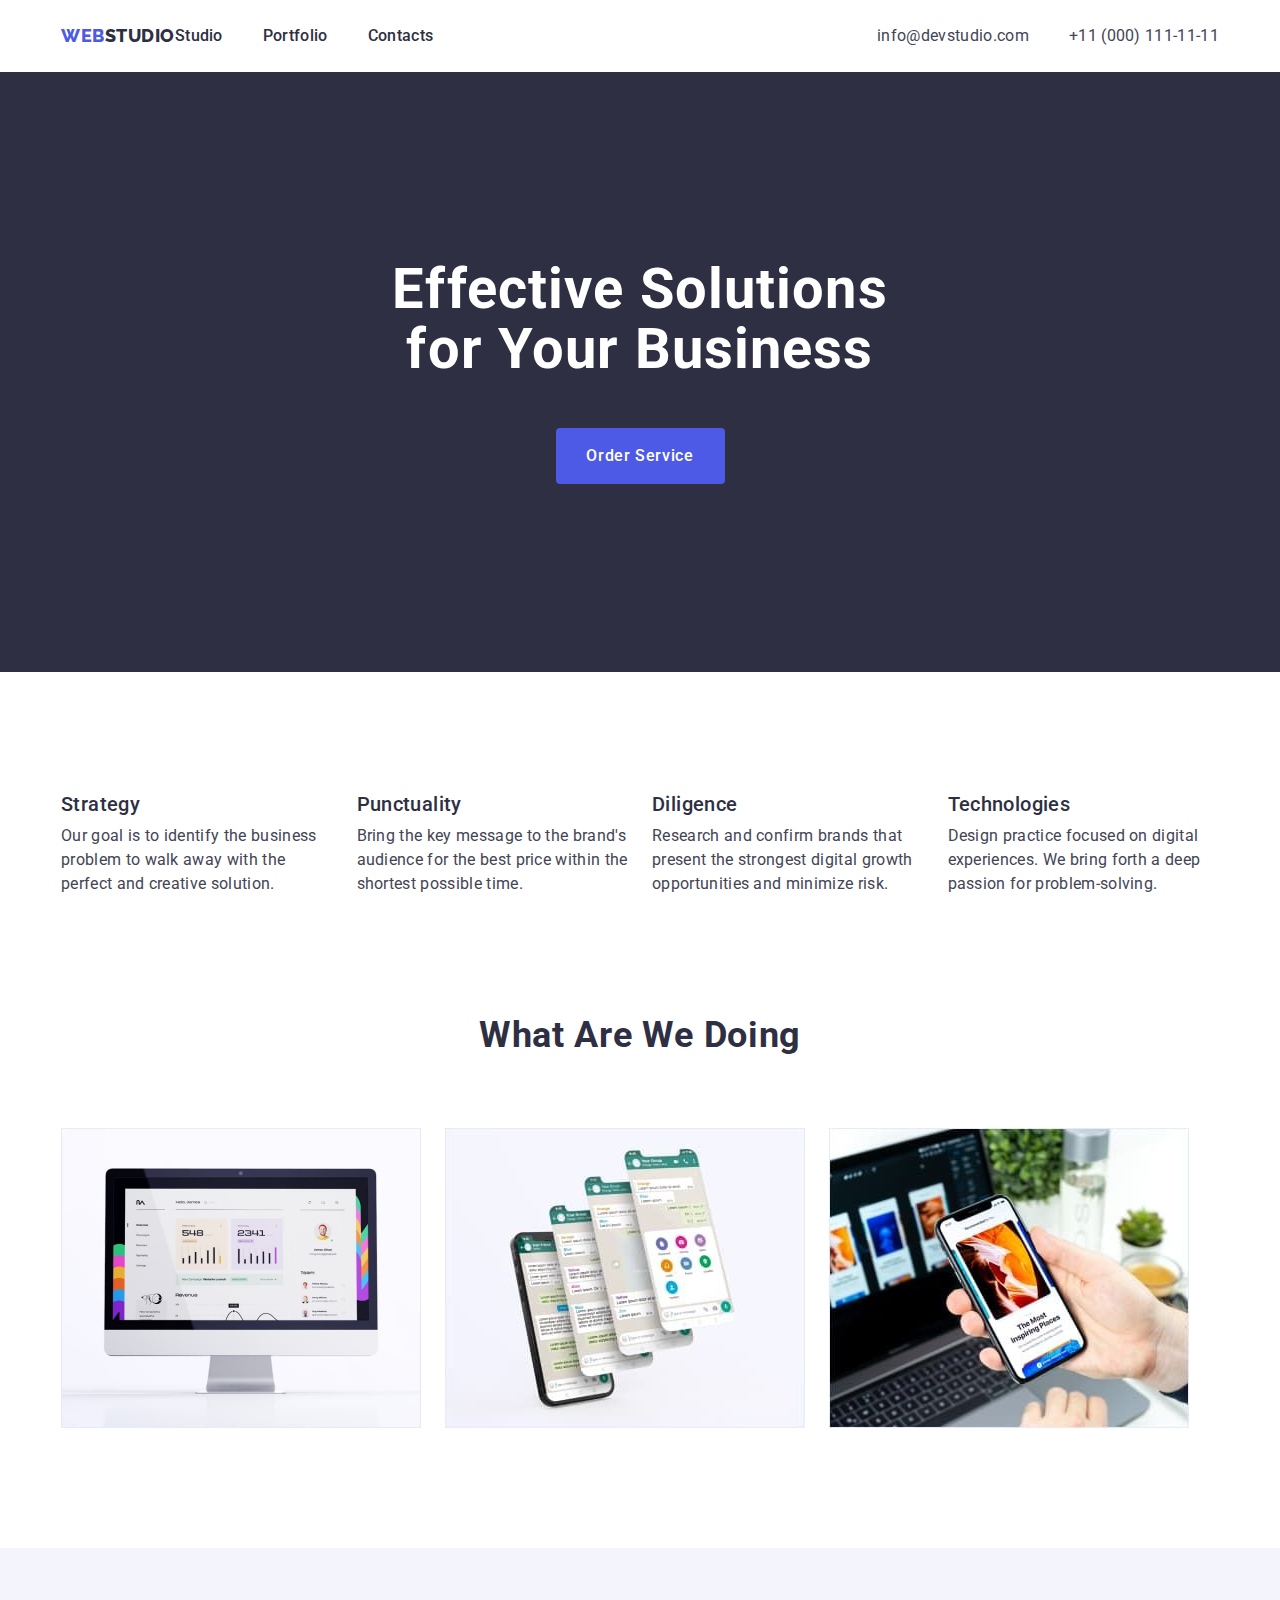
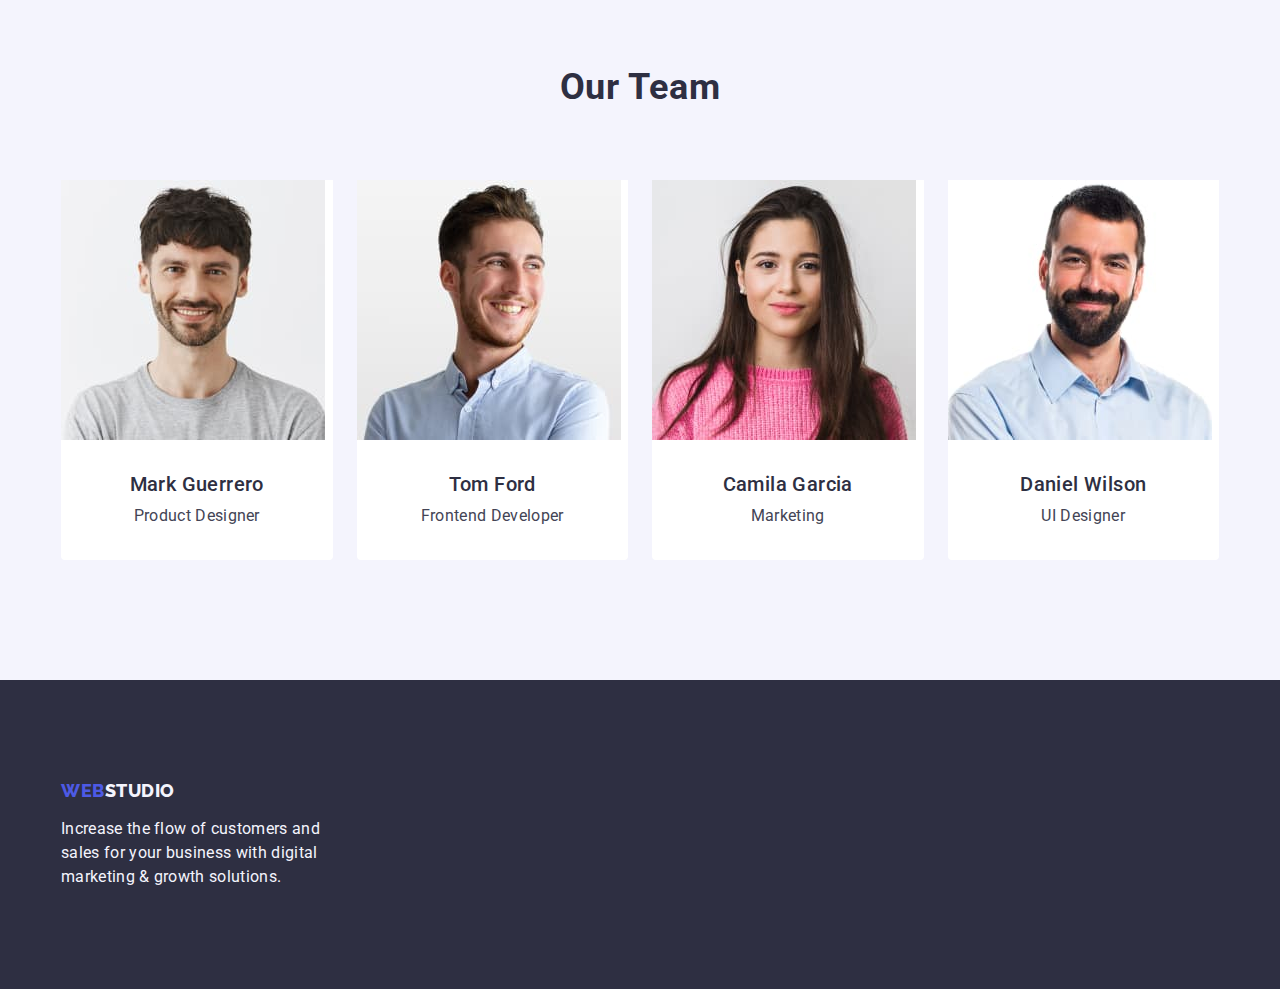
==== commit f5a33778: "need to fix header" ====
--- a/index.html
+++ b/index.html
@@ -157,7 +157,7 @@
             <p class="team-section-position">Product Designer</p>
             </div>
           </li>
-          <div class="team-section-element">
+          <li class="team-section-element">
             <img
               class="team-section-image"
               src="./images/team/teamCard2.jpg"
--- a/css/styles.css
+++ b/css/styles.css
@@ -74,12 +74,17 @@
 }
 
 .footer {
+  background-color: var(--navyblue);
+  padding: 100px 0;
 }
 .header-nav {
+  display: flex;
+  margin-right: auto;
+  align-items: center;
 }
 .header-logo-link,
 .footer-logo-link {
-  display: inline-block;
+  display: inline-flex;
   font-family: var(--raleway-font);
   font-size: 18px;
   font-weight: 800;
@@ -426,3 +431,7 @@
   color: var(--slate-cl);
 }
 
+.footer-logo-link {
+  display: inline-block;
+  margin-bottom: 16px;
+}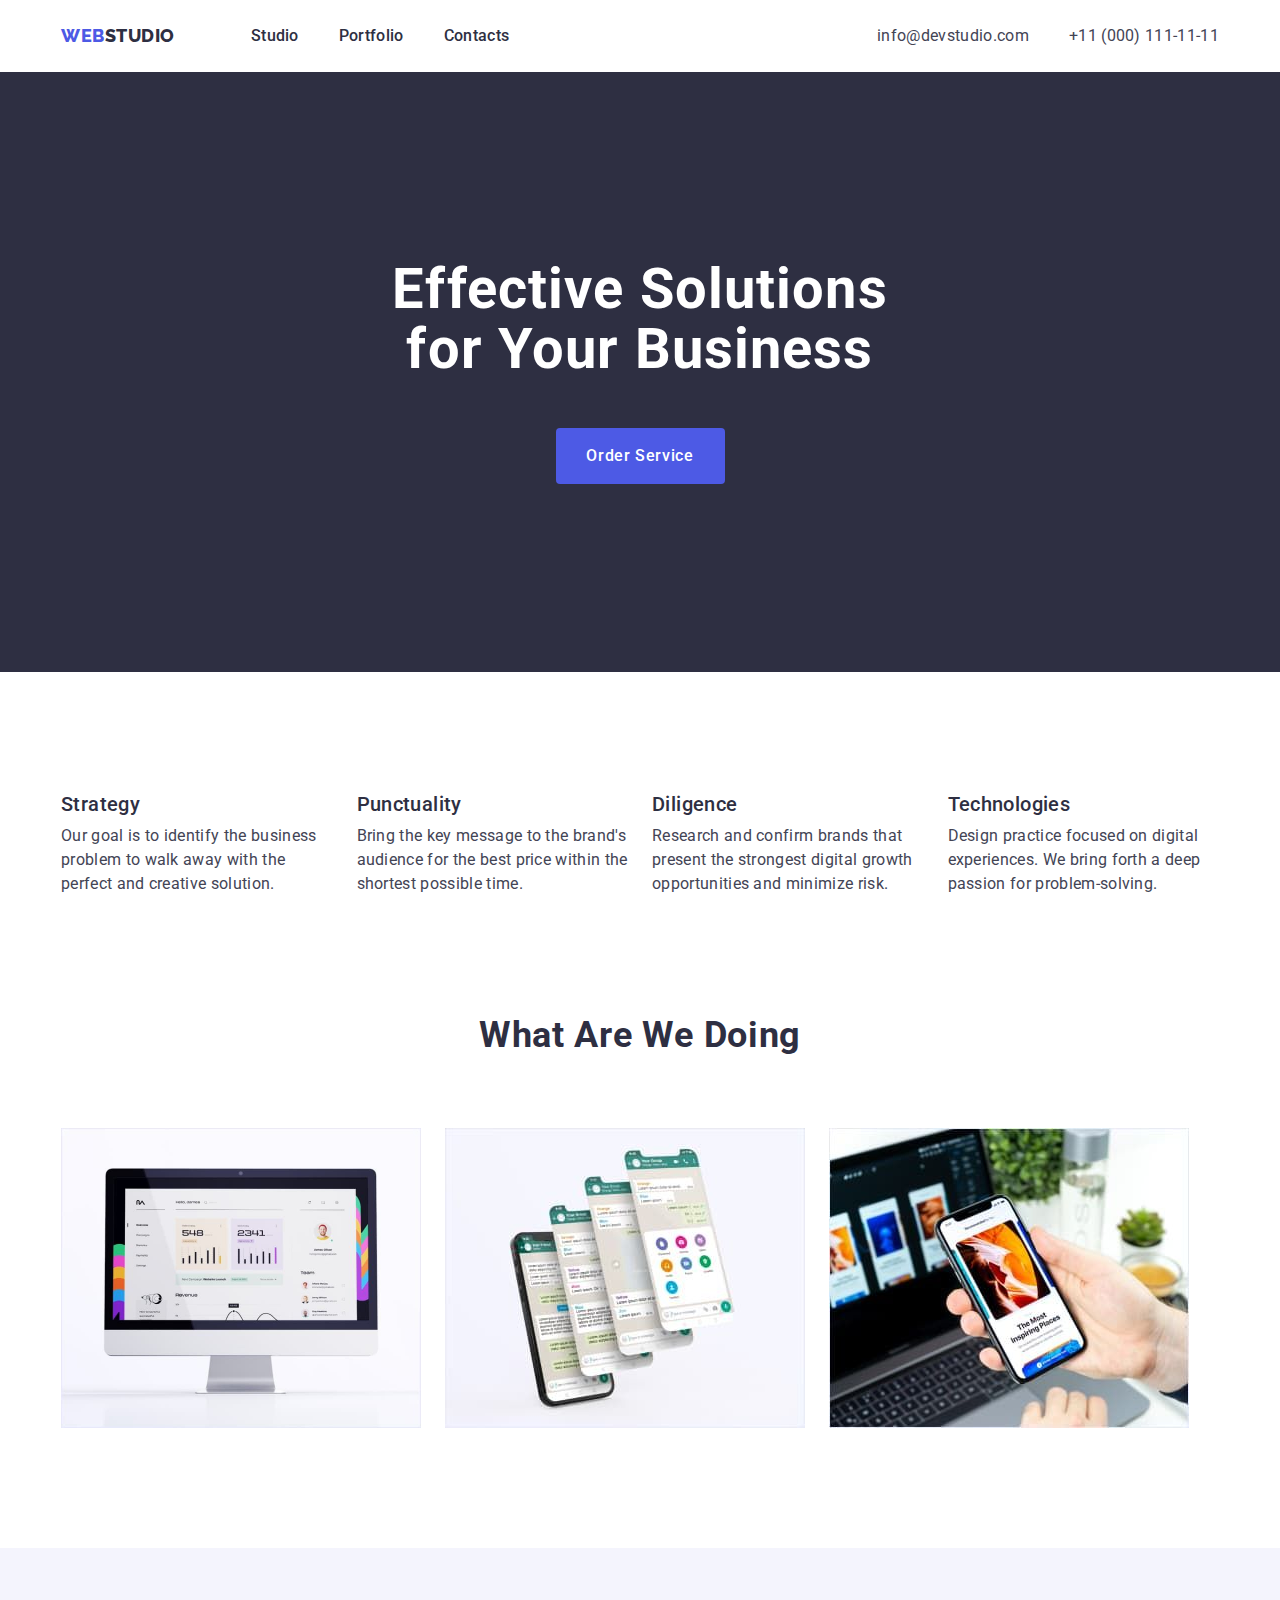
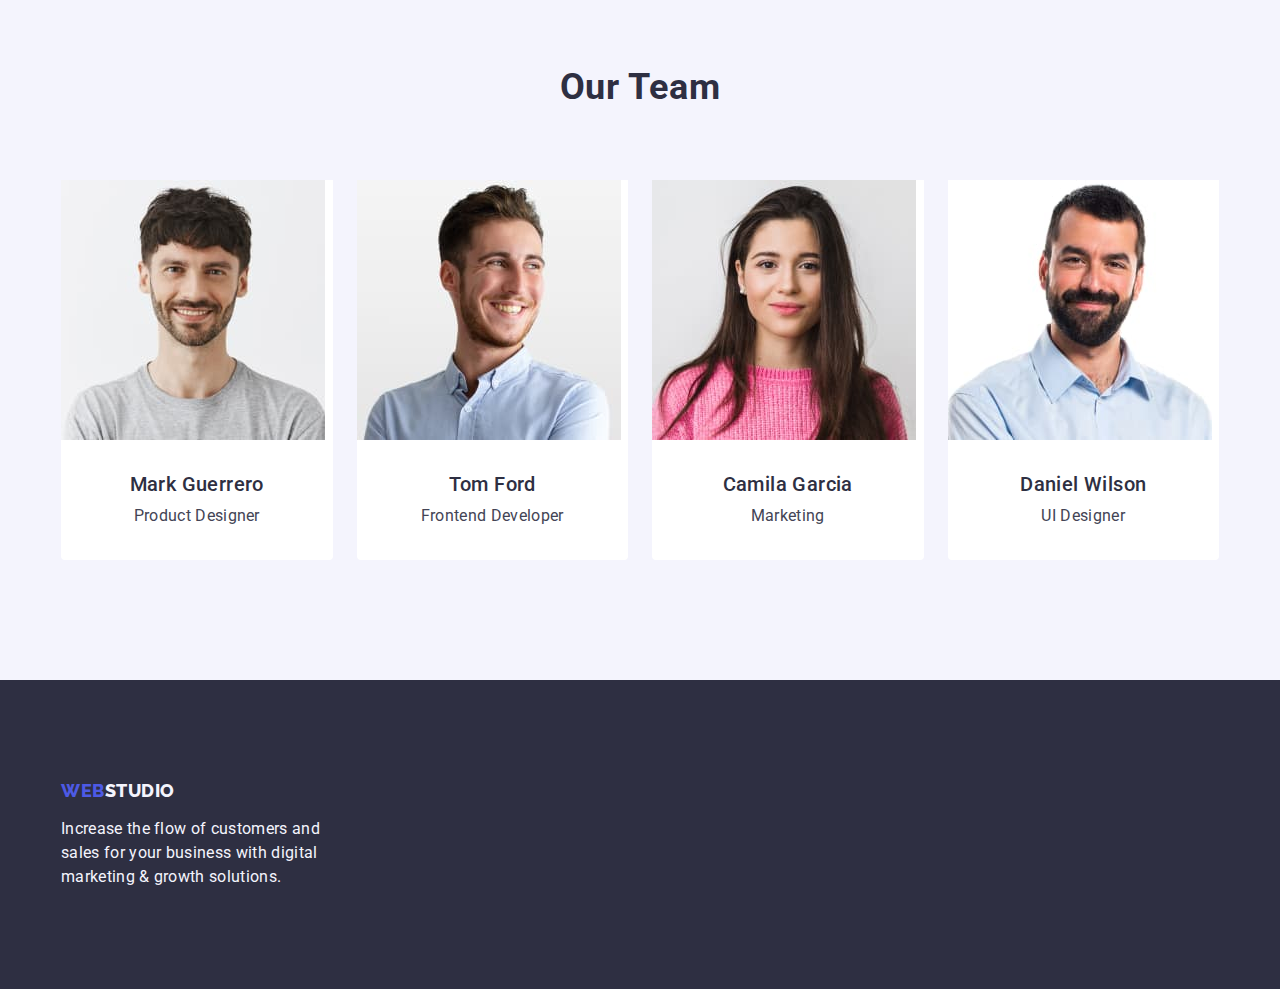
==== commit 798a29c7: "test for validator" ====
--- a/index.html
+++ b/index.html
@@ -13,15 +13,8 @@
       rel="stylesheet"
     />
     <!--modern-normalize-->
-    <link
-      rel="stylesheet"
-      href="https://cdnjs.cloudflare.com/ajax/libs/modern-normalize/2.0.0/modern-normalize.min.css"
-      integrity="sha512-4xo8blKMVCiXpTaLzQSLSw3KFOVPWhm/TRtuPVc4WG6kUgjH6J03IBuG7JZPkcWMxJ5huwaBpOpnwYElP/m6wg=="
-      crossorigin="anonymous"
-      referrerpolicy="no-referrer"
-    />
-    <!-- Custom styles -->
-    <link rel="stylesheet" href="./css/styles.css" />
+    <link rel="stylesheet" href="https://cdnjs.cloudflare.com/ajax/libs/modern-normalize/2.0.0/modern-normalize.min.css" integrity="sha512-4xo8blKMVCiXpTaLzQSLSw3KFOVPWhm/TRtuPVc4WG6kUgjH6J03IBuG7JZPkcWMxJ5huwaBpOpnwYElP/m6wg==" crossorigin="anonymous" referrerpolicy="no-referrer" />
+  <link rel="stylesheet" href="./css/styles.css">
   </head>
   <body class="body">
     <!-- Header -->
--- a/css/styles.css
+++ b/css/styles.css
@@ -1,7 +1,7 @@
 :root {
   /* Fonts */
   --roboto-font: 'Roboto', sans-serif;
-  --raleway-font: "Raleway", sans-serif;
+  --raleway-font: 'Raleway', sans-serif;
   --iris-cl: #4d5ae5;
   --ocean-cl: #404bbf;
   --navyblue-cl: #2e2f42;
@@ -9,15 +9,20 @@
   --slate-cl: #434455;
   --lightslate-cl: #8e8f99;
   --cornflower-cl: #e7e9fc;
-  --cloud-cl: #F4F4FD;
+  --cloud-cl: #f4f4fd;
   --navyblue-modal-cl: #2e2f42;
   --dairy-cl: #fcfcfc;
   --white-cl: #fff;
 }
 
 /*reset*/
-h1, h2, h3, h4, h5, h6, 
-p, 
+h1,
+h2,
+h3,
+h4,
+h5,
+h6,
+p,
 ul {
   margin: 0;
   padding: 0;
@@ -42,12 +47,12 @@
 }
 
 .container {
-  width: 1158px ;
-  padding: 0 15px ;
+  width: 1158px;
+  padding: 0 15px;
   margin: 0 auto;
 }
 
-.header .container{
+.header .container {
   display: flex;
   align-items: center;
 }
@@ -56,19 +61,17 @@
   list-style: none;
   margin: 0;
   padding-left: 0;
- 
 }
 
 .link {
   text-decoration: none;
-  
-}
-
-.header{
-border-bottom: 1px solid var(--cornflower);
-}
-
-.header-adress-list{
+}
+
+.header {
+  border-bottom: 1px solid var(--cornflower);
+}
+
+.header-adress-list {
   display: flex;
   gap: 40px;
 }
@@ -82,6 +85,11 @@
   margin-right: auto;
   align-items: center;
 }
+.header-logo-link {
+  margin-right: 76px;
+  align-items: center;
+}
+
 .header-logo-link,
 .footer-logo-link {
   display: inline-flex;
@@ -90,7 +98,7 @@
   font-weight: 800;
   line-height: 1.17;
   letter-spacing: 0.54px;
-  text-transform:uppercase;
+  text-transform: uppercase;
   /*text-align: left;*/
   color: var(--iris-cl);
 }
@@ -114,32 +122,29 @@
   display: flex;
   gap: 40px;
 }
-
 
 .header-nav-list .header-nav-link a:hover,
 .header-nav-list .header-nav-link a:focus,
 .header-adress-list .header-adress-item a:hover,
 .header-adress-list .header-adress-item a:focus {
-  color:var(--ocean-cl);
-}
-
-
+  color: var(--ocean-cl);
+}
 
 .header-nav-item {
 }
 .header-nav-link {
-font-size: 16px;
-font-weight: 500;
-line-height: 1.5;
-letter-spacing: 0.02em;
-text-align: left;
-color: var(--navyblue-cl);
-padding: 24px 0;
-display: block;
+  font-size: 16px;
+  font-weight: 500;
+  line-height: 1.5;
+  letter-spacing: 0.02em;
+  text-align: left;
+  color: var(--navyblue-cl);
+  padding: 24px 0;
+  display: block;
 }
 
 .header-nav-link:hover,
-.header-nav-link:focus { 
+.header-nav-link:focus {
   color: var(--ocean-cl);
 }
 
@@ -149,7 +154,7 @@
   letter-spacing: 0.02em;
   text-align: left;
   color: var(--slate-cl);
-  font-style: normal 
+  font-style: normal;
 }
 .header-adress-item {
 }
@@ -166,7 +171,6 @@
 .hero-section {
   background-color: var(--navyblue-cl);
   padding: 188px 0;
-
 }
 .hero-section-title {
   font-size: 56px;
@@ -196,7 +200,6 @@
   border-radius: 4px;
   margin-right: auto;
   margin-left: auto;
-
 }
 
 .hero-section-button:hover,
@@ -218,20 +221,18 @@
   white-space: nowrap;
   clip-path: inset(100%);
   clip: rect(0 0 0 0);
-  overflow: hidden
+  overflow: hidden;
 }
 
 .features-section-list {
   list-style: none;
   display: flex;
   gap: 24px;
-
 }
 .features-section-element {
   margin: 0;
   padding-left: 0;
   width: calc((100% - 72px) / 4);
-
 }
 .features-section-element-title {
   font-size: 20px;
@@ -253,13 +254,13 @@
   padding-bottom: 120px;
 }
 
-.projects-section-title{
+.projects-section-title {
   font-size: 36px;
   line-height: 1.11em;
   letter-spacing: 0.02em;
   text-align: center;
   color: var(--navyblue-cl);
-  text-transform:capitalize;
+  text-transform: capitalize;
   margin-bottom: 72px;
 }
 .team-section-title {
@@ -268,10 +269,9 @@
   letter-spacing: 0.02em;
   text-align: center;
   color: var(--navyblue-cl);
-  text-transform:capitalize;
+  text-transform: capitalize;
   margin-bottom: 72px;
 }
-
 
 .projects-section-list {
   display: flex;
@@ -285,10 +285,9 @@
 .projects-section-image {
 }
 
-.team-member{
+.team-member {
   padding: 32px 0;
 }
-
 
 .team-section {
   background-color: var(--cloud-cl);
@@ -314,14 +313,13 @@
   text-align: center;
   color: var(--navyblue-cl);
   margin-bottom: 8px;
-
 }
 .team-section-position {
   font-size: 16px;
   line-height: 24px;
   letter-spacing: 0.02em;
   text-align: center;
-  color: var(--slate-cl)
+  color: var(--slate-cl);
 }
 
 .footer {
@@ -418,7 +416,7 @@
   font-weight: 500;
   line-height: 1.2em;
   letter-spacing: 0.02em;
- /* text-align: left;*/
+  /* text-align: left;*/
   color: var(--navyblue-cl);
   margin-bottom: 8px;
 }
@@ -434,4 +432,4 @@
 .footer-logo-link {
   display: inline-block;
   margin-bottom: 16px;
-}+}
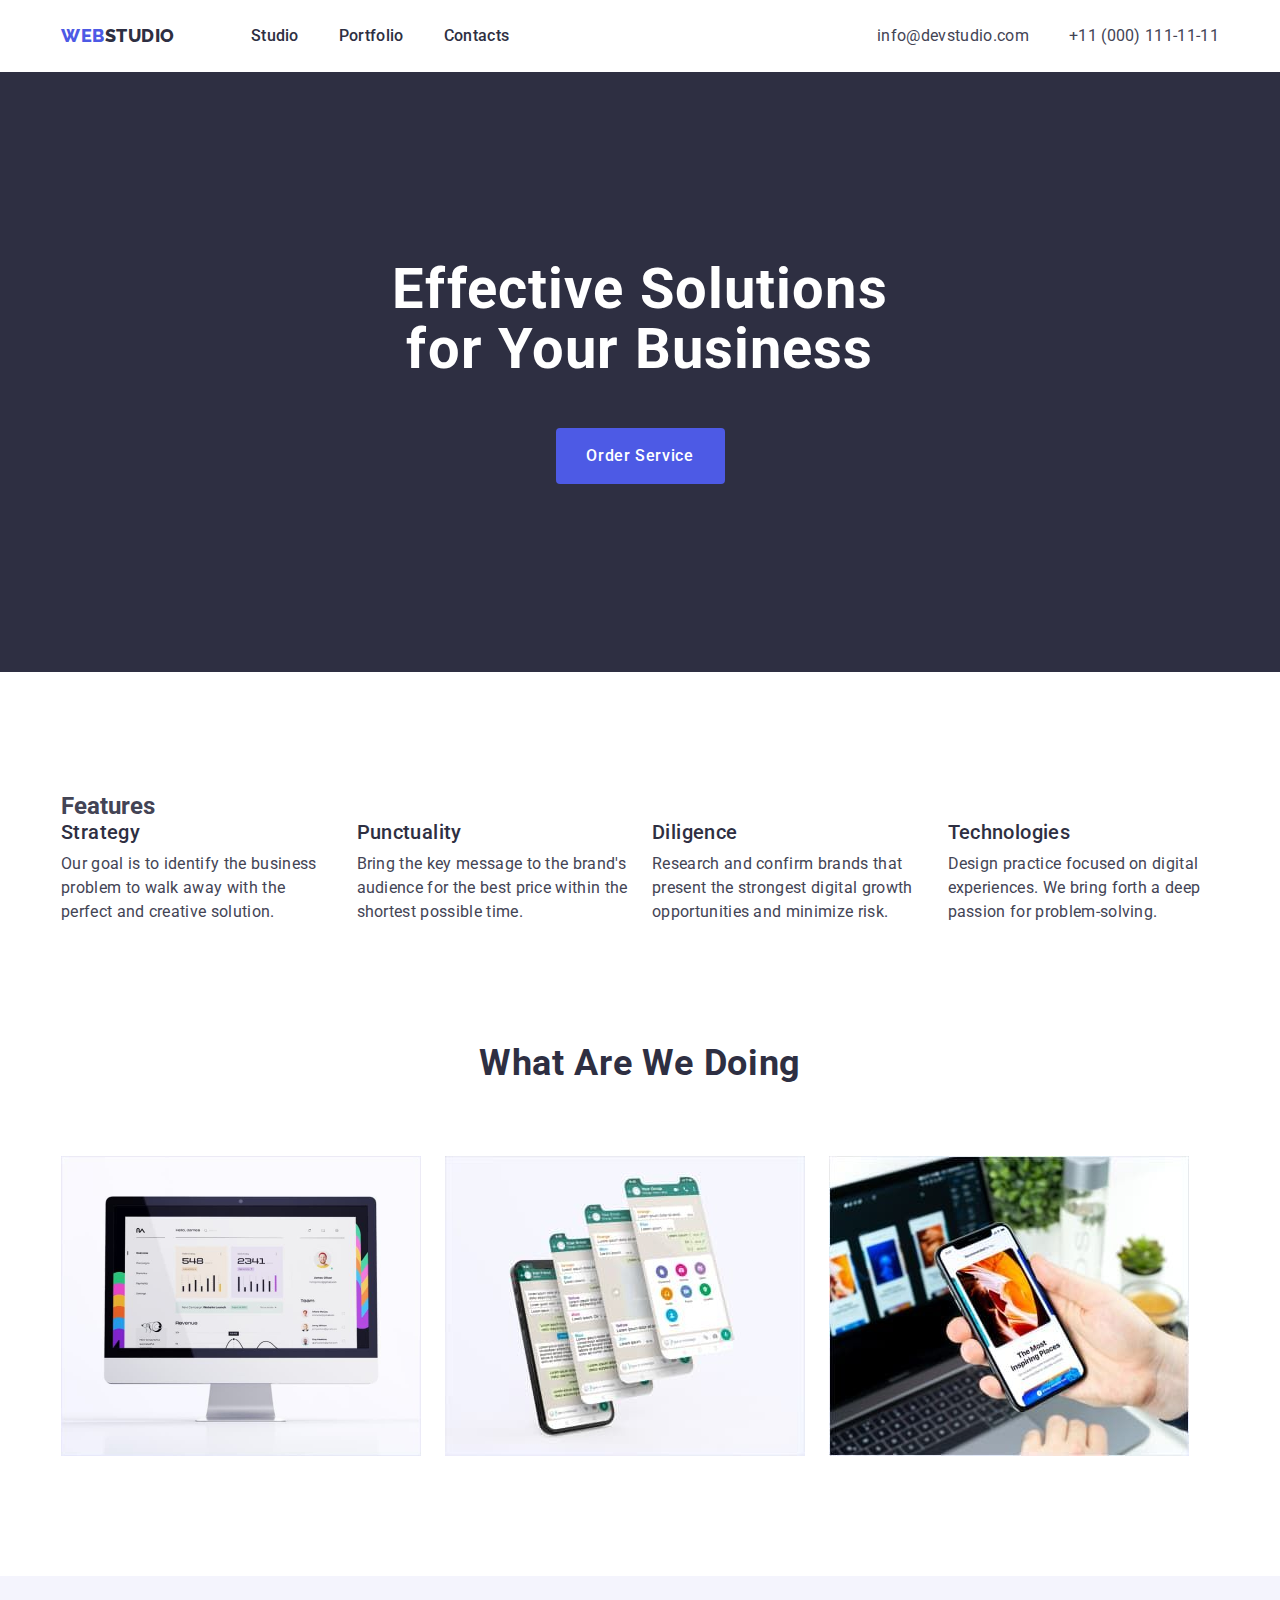
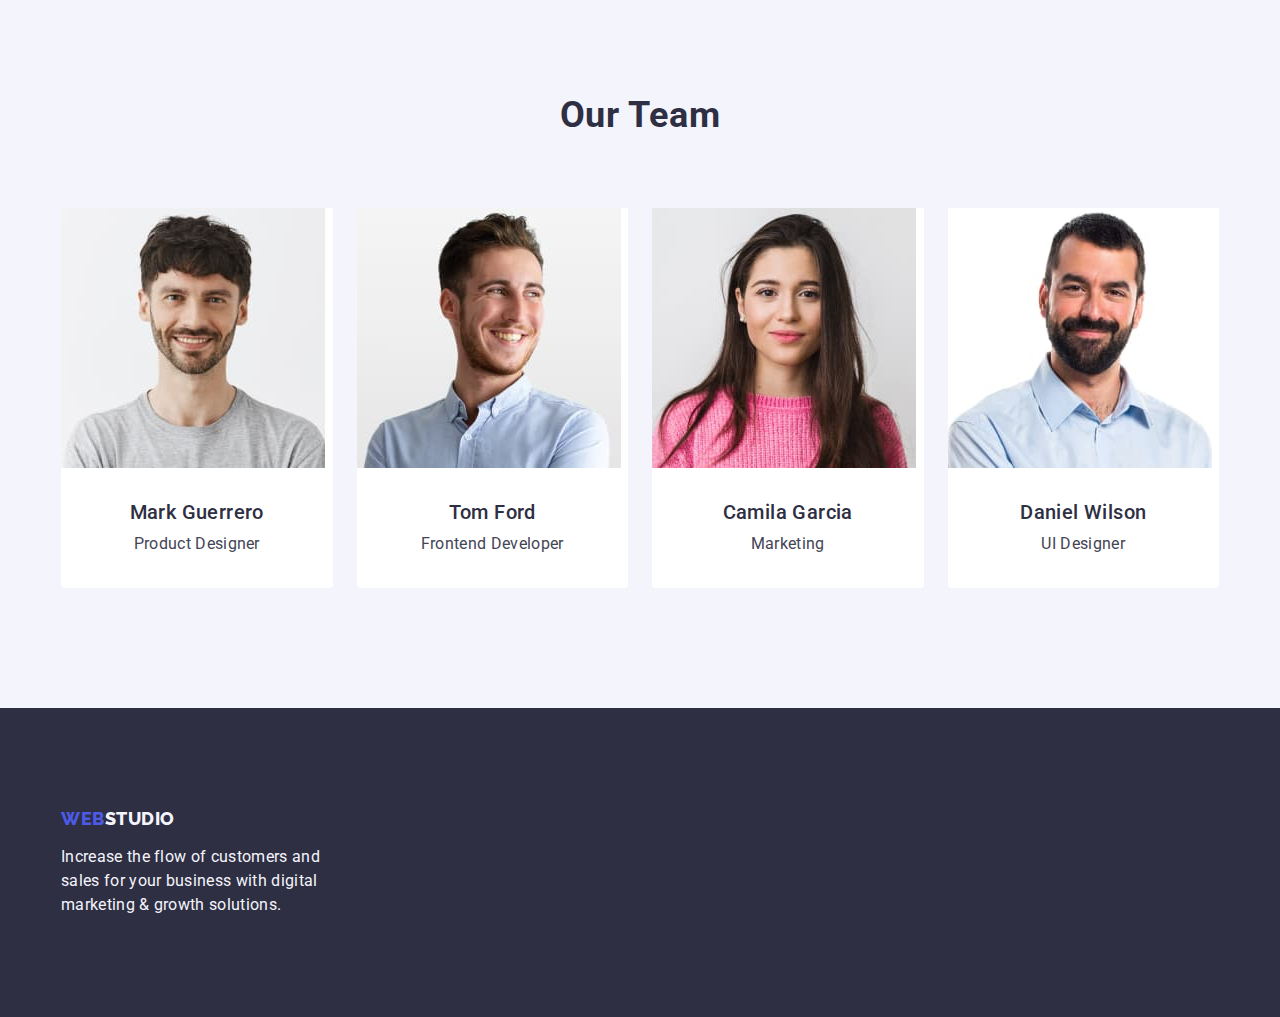
==== commit 30ca1744: ".visually-hidden" ====
--- a/index.html
+++ b/index.html
@@ -18,7 +18,7 @@
   </head>
   <body class="body">
     <!-- Header -->
-    <header class="header" id="home">
+    <header class="header">
       <div class = "header-container container">
       <nav class="header-nav">
         <a class="header-logo-link link" href="./index.html"
@@ -62,7 +62,7 @@
       <!--Section 1-->
       <section class="features-section">
         <div class="container hero-container">
-        <h2 class="features-section-title">Features</h2>
+        <h2 class="visually-hiddene">Features</h2>
         <ul class="features-section-list list">
           <li class="features-section-element">
             <h3 class="features-section-element-title">Strategy</h3>
--- a/css/styles.css
+++ b/css/styles.css
@@ -211,7 +211,7 @@
   padding-top: 120px;
   padding-bottom: 120px;
 }
-.features-section-title {
+.visually-hidden {
   position: absolute;
   width: 1px;
   height: 1px;
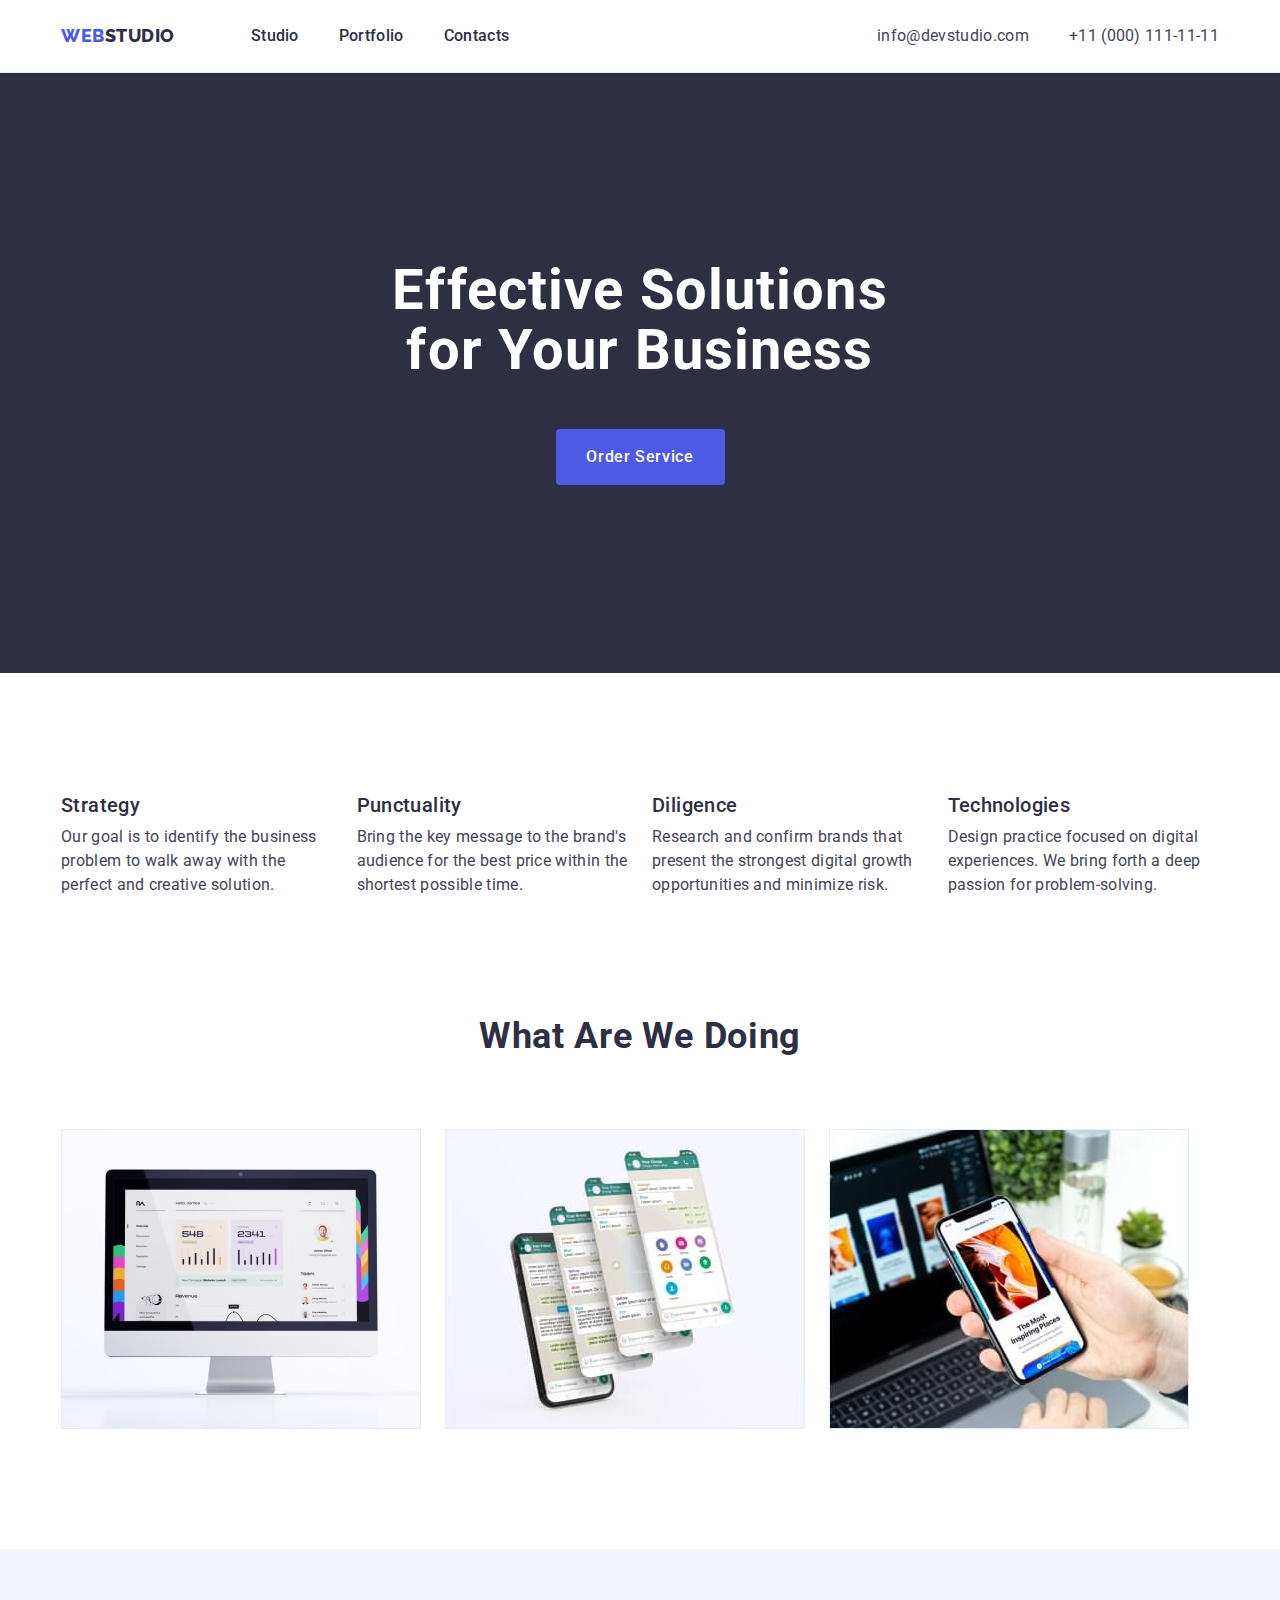
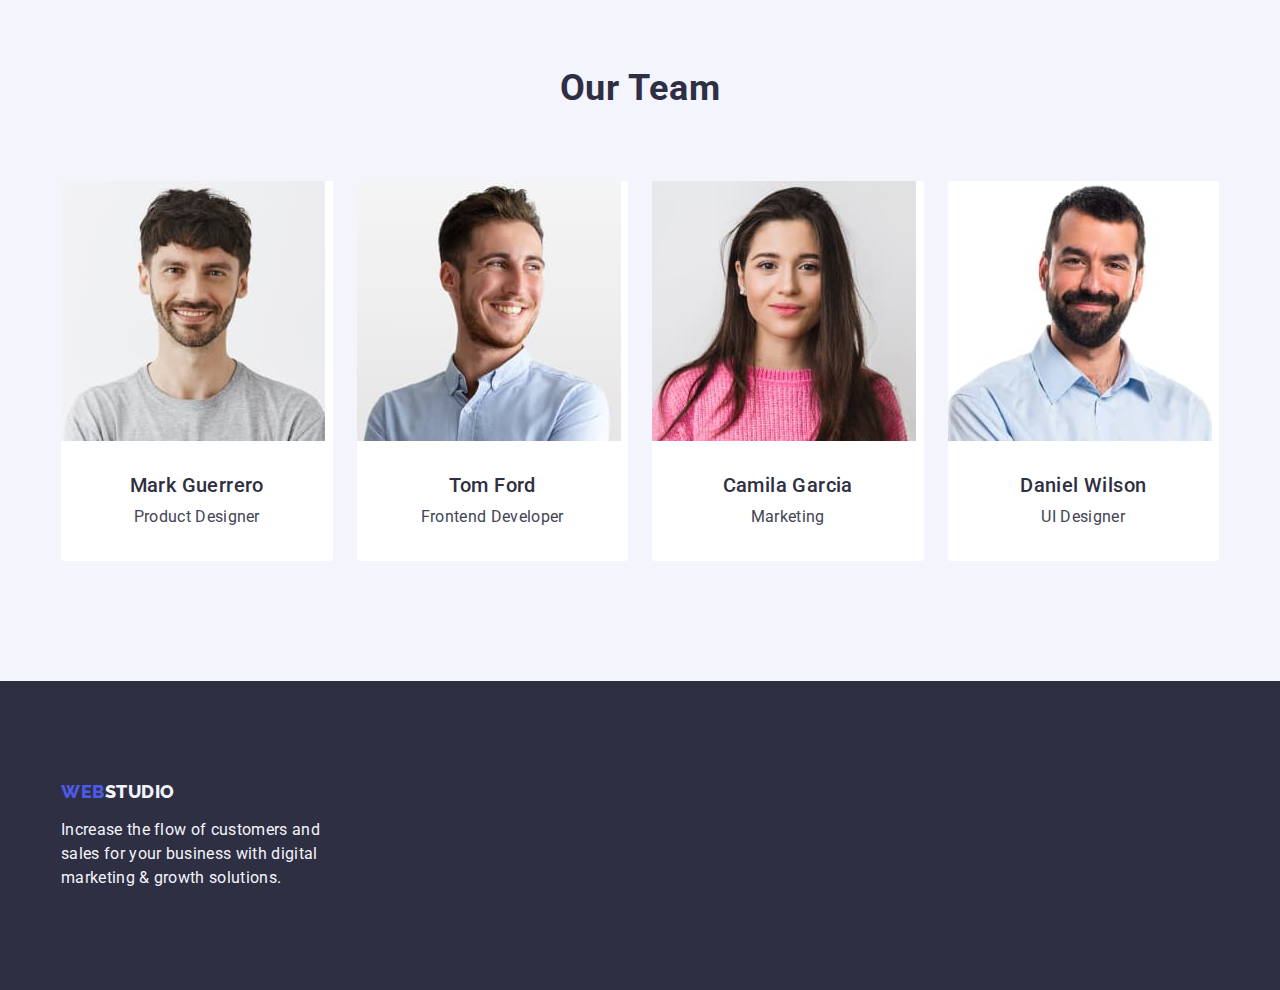
==== commit b4063ce1: "to check for validator" ====
--- a/index.html
+++ b/index.html
@@ -1,20 +1,18 @@
 <!DOCTYPE html>
 <html lang="en">
   <head>
-    <meta charset="UTF-8" />
-    <meta name="description" content="Homework 1" />
-    <title>Studio</title>
-
-    <!-- Fonts -->
+    <meta charset="utf-8" />
+    <meta name="description" content="width=device-width, initial-scale=1.0" />
+    <title>WebStudio</title>
+    <!--Fonts-->
     <link rel="preconnect" href="https://fonts.googleapis.com" />
     <link rel="preconnect" href="https://fonts.gstatic.com" crossorigin />
     <link
-      href="https://fonts.googleapis.com/css2?family=Raleway:wght@800&family=Roboto:wght@400;500;700;900&display=swap"
+      href="https://fonts.googleapis.com/css2?family=Raleway:wght@800&family=Roboto:wght@400;500;700&display=swap"
       rel="stylesheet"
     />
-    <!--modern-normalize-->
     <link rel="stylesheet" href="https://cdnjs.cloudflare.com/ajax/libs/modern-normalize/2.0.0/modern-normalize.min.css" integrity="sha512-4xo8blKMVCiXpTaLzQSLSw3KFOVPWhm/TRtuPVc4WG6kUgjH6J03IBuG7JZPkcWMxJ5huwaBpOpnwYElP/m6wg==" crossorigin="anonymous" referrerpolicy="no-referrer" />
-  <link rel="stylesheet" href="./css/styles.css">
+    <link rel="stylesheet" href="./css/styles.css" />
   </head>
   <body class="body">
     <!-- Header -->
@@ -62,7 +60,7 @@
       <!--Section 1-->
       <section class="features-section">
         <div class="container hero-container">
-        <h2 class="visually-hiddene">Features</h2>
+        <h2 class="visually-hidden">Features</h2>
         <ul class="features-section-list list">
           <li class="features-section-element">
             <h3 class="features-section-element-title">Strategy</h3>
--- a/css/styles.css
+++ b/css/styles.css
@@ -68,7 +68,7 @@
 }
 
 .header {
-  border-bottom: 1px solid var(--cornflower);
+  border-bottom: 1px solid #E7E9FC;
 }
 
 .header-adress-list {
